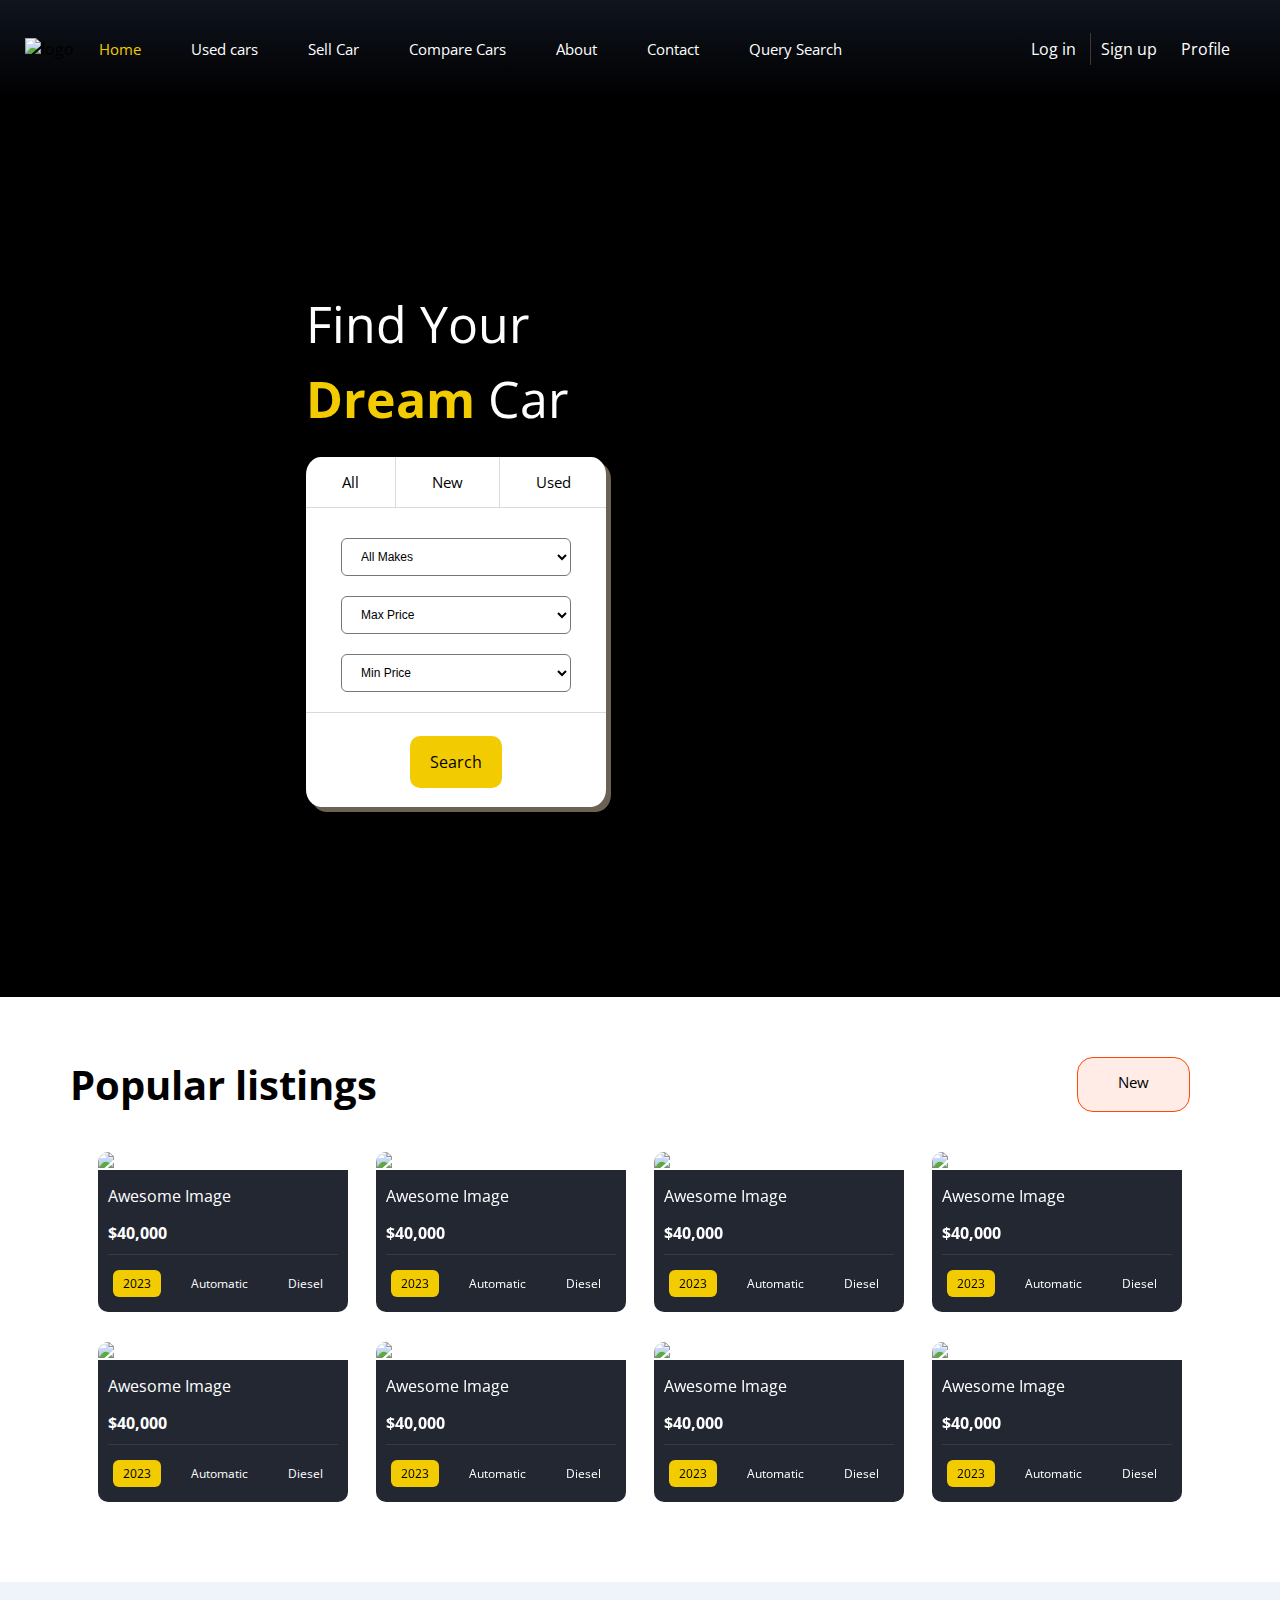
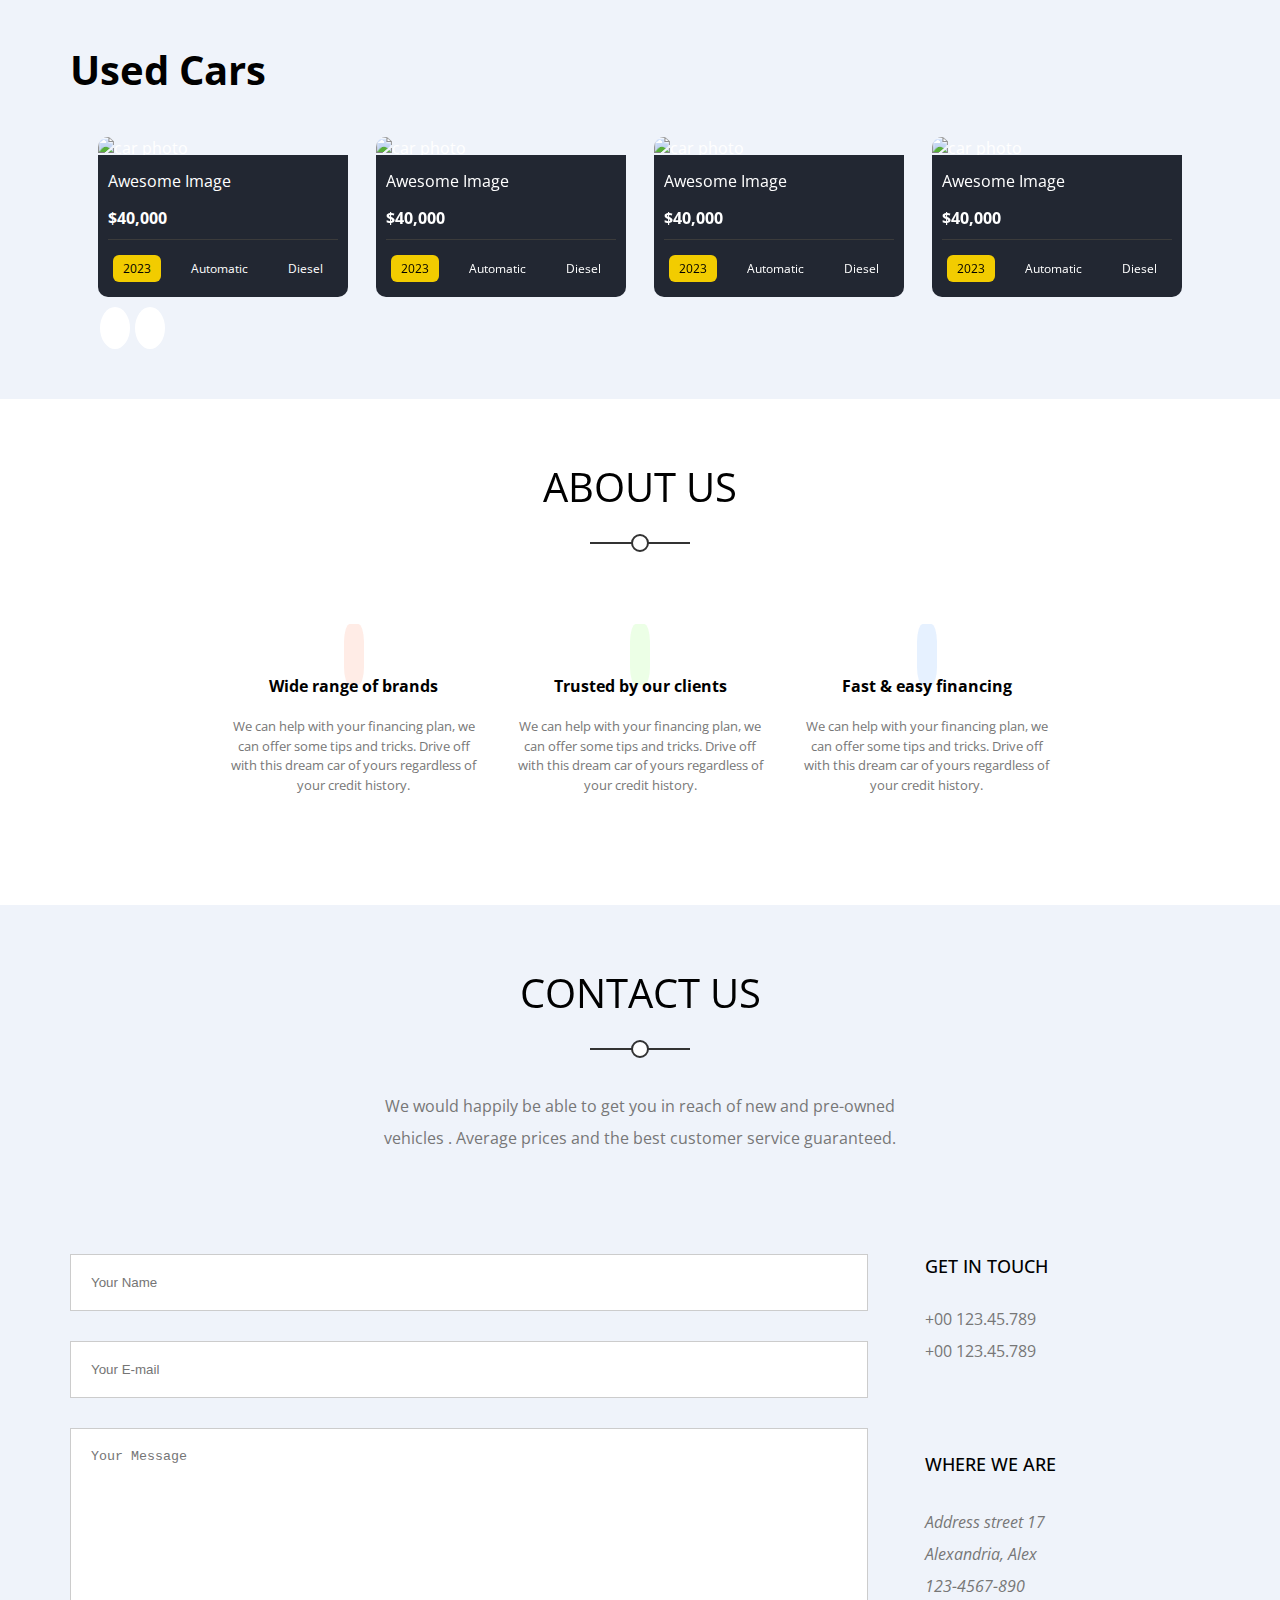
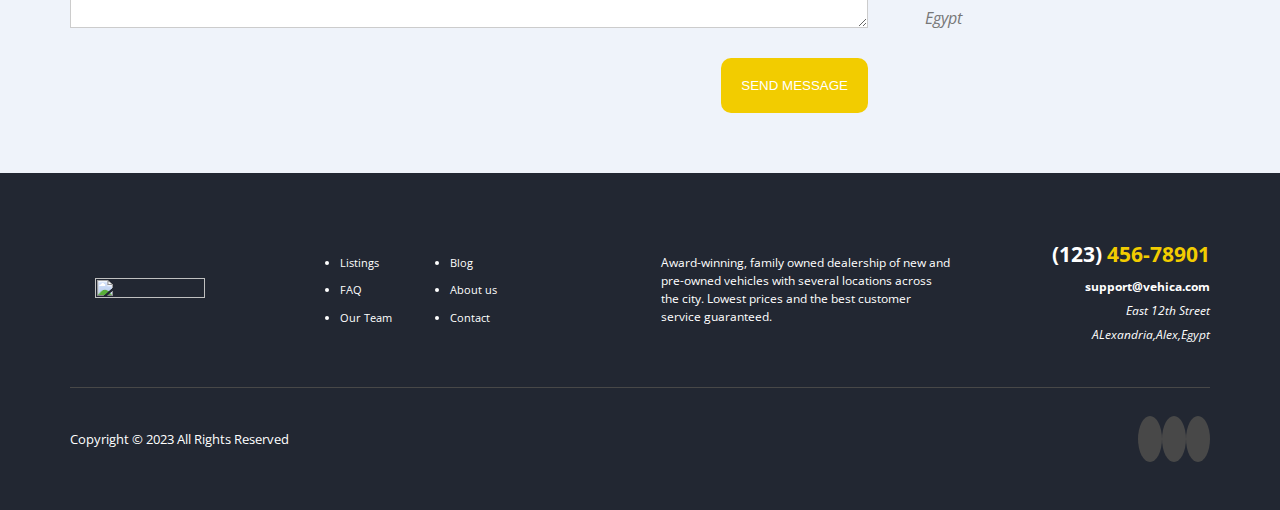
==== index.html @ 2817df25 "Upload The Design" ====
<!DOCTYPE html>
<html lang="en">

<head>
  <meta charset="UTF-8">
  <meta http-equiv="X-UA-Compatible" content="IE=edge">
  <meta name="viewport" content="width=device-width, initial-scale=1.0">
  <title>Car DSS Project</title>
  <!-- Render all elements normally -->
  <link rel="stylesheet" href="css/normalize.css">
  <!-- Fonts awesome library -->
  <link rel="stylesheet" href="css/all.min.css">
  <!-- main template css file -->
  <link rel="stylesheet" href="css/cars.css">
  <!-- Fonts -->
  <link rel="preconnect" href="https://fonts.googleapis.com">
  <link rel="preconnect" href="https://fonts.gstatic.com" crossorigin>
  <link
    href="https://fonts.googleapis.com/css2?family=Cairo:wght@700&family=Jomhuria&family=Open+Sans:wght@400;700&family=Work+Sans:wght@200;300;400;500;600;700;800&display=swap"
    rel="stylesheet">
</head>

<body>
  <!-- Start Header -->
  <header>
    <!-- <div class="container"> -->
    <a href="#" class="logo">
      <img src="images/logo.png" alt="logo">
    </a>
    <nav>
      <div class="bars">
        <i class="fa-solid fa-bars toggle-menu"></i>
        <ul>
          <li><a class="active" href="#home">Home</a></li>
          <li><a href="#used-cars">Used cars</a></li>
          <li><a href="Sell-Car.html">Sell Car</a></li>
          <li><a href="Compare-Cars.html">Compare Cars</a></li>
          <li><a href="#About">About</a></li>
          <li><a href="#contact">Contact</a></li>
          <li><a href="query.html">Query Search</a></li>
        </ul>
      </div>
      <div class="form">
        <i class="fa-regular fa-user"></i>
        <a href="login.html">Log in</a>
        <a class="wall" href="sign-up.html">Sign up</a>
        <a href="profile.html">Profile</a>
      </div>
    </nav>
    <!-- </div> -->
  </header>
  <!-- End Header -->
  <!-- Start Home -->
  <div class="home" id="home">
    <div class="overlay"></div>
    <div class="box">
      <div class="text">
        <h2>Find Your <span>Dream</span> Car</h2>
      </div>
      <div class="search-box">
        <ul>
          <li>All</li>
          <li class="active">New</li>
          <li>Used</li>
        </ul>
        <div class="dropbox">
          <select name="Makes" id="all-makes">
            <option value="All Makes">All Makes</option>
          </select>
          <select name="Max Price" id="price">
            <option value="Price">Max Price</option>
          </select>
          <select name="Year" id="years">
            <option value="year">Min Price</option>
          </select>
        </div>
        <a class="search" href="search.html">Search <i class="fa-solid fa-magnifying-glass"> </i></a>
      </div>
    </div>
  </div>
  <!-- End Home -->
  <!-- Start popular listing -->
  <div class="popular-listing">
    <div class="container">
      <div class="text">
        <h2>Popular listings</h2>
        <p>New</p>
      </div>
      <div class="imgs-container">
        <div class="box">
          <a href="car-view.html">
            <img src="images/img-1.jpg" alt="car photo">
            <div class="caption">
              <h4>Awesome Image</h4>
              <span>40,000</span>
              <ul>
                <li class="active">2023</li>
                <li>Automatic</li>
                <li>Diesel</li>
              </ul>
          </a>
        </div>
      </div>
      <div class="box">
        <a href="car-view.html">
          <img src="images/img-2.jpg" alt="car photo">
          <div class="caption">
            <h4>Awesome Image</h4>
            <span>40,000</span>
            <ul>
              <li class="active">2023</li>
              <li>Automatic</li>
              <li>Diesel</li>
            </ul>
          </div>
        </a>
      </div>
      <div class="box">
        <a href="car-view.html">
          <img src="images/img-3.jpg" alt="car photo">
          <div class="caption">
            <h4>Awesome Image</h4>
            <span>40,000</span>
            <ul>
              <li class="active">2023</li>
              <li>Automatic</li>
              <li>Diesel</li>
            </ul>
          </div>
        </a>
      </div>
      <div class="box">
        <a href="car-view.html">
          <img src="images/img-4.jpg" alt="car photo">
          <div class="caption">
            <h4>Awesome Image</h4>
            <span>40,000</span>
            <ul>
              <li class="active">2023</li>
              <li>Automatic</li>
              <li>Diesel</li>
            </ul>
          </div>
        </a>
      </div>
      <div class="box">
        <a href="car-view.html">
          <img src="images/img-5.jpg" alt="car photo">
          <div class="caption">
            <h4>Awesome Image</h4>
            <span>40,000</span>
            <ul>
              <li class="active">2023</li>
              <li>Automatic</li>
              <li>Diesel</li>
            </ul>
          </div>
        </a>
      </div>
      <div class="box">
        <a href="car-view.html">
          <img src="images/img-6.jpg" alt="car photo">
          <div class="caption">
            <h4>Awesome Image</h4>
            <span>40,000</span>
            <ul>
              <li class="active">2023</li>
              <li>Automatic</li>
              <li>Diesel</li>
            </ul>
          </div>
        </a>
      </div>
      <div class="box">
        <a href="car-view.html">
          <img src="images/img-7.jpg" alt="car photo">
          <div class="caption">
            <h4>Awesome Image</h4>
            <span>40,000</span>
            <ul>
              <li class="active">2023</li>
              <li>Automatic</li>
              <li>Diesel</li>
            </ul>
          </div>
        </a>
      </div>
      <div class="box">
        <a href="car-view.html">
          <img src="images/img-8.jpg" alt="car photo">
          <div class="caption">
            <h4>Awesome Image</h4>
            <span>40,000</span>
            <ul>
              <li class="active">2023</li>
              <li>Automatic</li>
              <li>Diesel</li>
            </ul>
          </div>
        </a>
      </div>
    </div>
  </div>
  </div>
  <!-- End popular listing -->
  <!-- Start used-cars -->
  <div class="used-cars" id="used-cars">
    <div class="container">
      <div class="text">
        <h2>Used Cars</h2>
      </div>
      <div class="imgs-container">
        <div class="box">
          <a href="car-view.html">
            <img src="images/audi-1.jpg" alt="car photo">
            <div class="caption">
              <h4>Awesome Image</h4>
              <span>40,000</span>
              <ul>
                <li class="active">2023</li>
                <li>Automatic</li>
                <li>Diesel</li>
              </ul>
            </div>
          </a>
        </div>
        <div class="box">
          <a href="car-view.html">
            <img src="images/audi-2.jpg" alt="car photo">
            <div class="caption">
              <h4>Awesome Image</h4>
              <span>40,000</span>
              <ul>
                <li class="active">2023</li>
                <li>Automatic</li>
                <li>Diesel</li>
              </ul>
            </div>
          </a>
        </div>
        <div class="box">
          <a href="car-view.html">
            <img src="images/audi-3.jpg" alt="car photo">
            <div class="caption">
              <h4>Awesome Image</h4>
              <span>40,000</span>
              <ul>
                <li class="active">2023</li>
                <li>Automatic</li>
                <li>Diesel</li>
              </ul>
            </div>
          </a>
        </div>
        <div class="box">
          <a href="car-view.html">
            <img src="images/audi-4.jpg" alt="car photo">
            <div class="caption">
              <h4>Awesome Image</h4>
              <span>40,000</span>
              <ul>
                <li class="active">2023</li>
                <li>Automatic</li>
                <li>Diesel</li>
              </ul>
            </div>
          </a>
        </div>
      </div>
      <i class="fas fa-angle-left change-background "></i>
      <i class="fas fa-angle-right change-background "></i>
    </div>
  </div>
  <!-- End used-cars -->
  <!-- Start About -->
  <div class="about" id="About">
    <div class="caontainer">
      <div class="main-heading">
        <h2>About Us</h2>
      </div>
      <div class="content">
        <div class="text">
          <i class="fa-solid fa-award "></i>
          <h4>Wide range of brands</h4>
          <p>We can help with your financing plan, we can offer some tips and tricks. Drive off with this dream car of
            yours regardless of your credit history.</p>
        </div>
        <div class="text">
          <i class="fa-sharp fa-solid fa-people-group"></i>
          <h4>Trusted by our clients</h4>
          <p>We can help with your financing plan, we can offer some tips and tricks. Drive off with this dream car of
            yours regardless of your credit history.</p>
        </div>
        <div class="text">
          <i class="fa-solid fa-money-bill-1-wave"></i>
          <h4>Fast & easy financing</h4>
          <p>We can help with your financing plan, we can offer some tips and tricks. Drive off with this dream car of
            yours regardless of your credit history.</p>
        </div>
      </div>
    </div>
  </div>
  <!-- End About -->
  <!-- Start Contact -->
  <div class="contact" id="contact">
    <div class="container">
      <div class="main-heading">
        <h2>Contact Us</h2>
        <p>We would happily be able to get you in reach of new and pre-owned vehicles . Average prices and the best
          customer
          service guaranteed.
        </p>
      </div>
      <div class="content">
        <form action="">
          <input class="main-input" type="text" name="name" placeholder="Your Name">
          <input class="main-input" type="email" name="mail" placeholder="Your E-mail">
          <textarea class="main-input" name="message" placeholder="Your Message"></textarea>
          <input type="submit" value="Send Message" />
        </form>
        <div class="info">
          <h4>Get In Touch</h4>
          <div class="phone">+00 123.45.789</div>
          <div class="phone">+00 123.45.789</div>
          <h4>Where We Are</h4>
          <address> Address street 17 <br> Alexandria, Alex <br> 123-4567-890 <br> Egypt </address>
        </div>
      </div>
    </div>
  </div>
  <!-- End Contact -->
  <!-- Start Footer -->
  <div class="footer">
    <div class="container">
      <div class="content">
        <img src="images/logo.png" alt="">
        <ul>
          <li>Listings</li>
          <li>Blog</li>
          <li>FAQ</li>
          <li>About us</li>
          <li>Our Team</li>
          <li>Contact</li>
        </ul>
        <p>Award-winning, family owned dealership of new and pre-owned vehicles with several locations across the city.
          Lowest prices and the best customer service guaranteed.</p>
        <div class="info">
          <div class="phone">(123) <span> 456-78901 </span></div>
          <h4>support@vehica.com</h4>
          <address>East 12th Street <br> ALexandria,Alex,Egypt</address>
        </div>
      </div>
      <div class="bottom-footer">
        <p class="copyright"> Copyright &copy; 2023 All Rights Reserved</p>
        <div class="social-icons">
          <i class="fa-brands fa-facebook-f"></i>
          <i class="fa-brands fa-github"></i>
          <i class="fa-brands fa-linkedin-in"></i>
        </div>
      </div>
    </div>
  </div>
  <!-- End Footer -->
  <script src="https://www.gstatic.com/dialogflow-console/fast/messenger/bootstrap.js?v=1"></script>
  <df-messenger intent="WELCOME" chat-title="FAQ" agent-id="48515d9d-484a-4b7b-8c5b-2d3ac9b18ea1"
    language-code="en"></df-messenger>
  <script src="js/main.js"></script>
</body>

</html>
---- css/cars.css ----
/* Start Variables */
:root {
  --main-color: #f2cc00;
  --secondary-color: #ff4605;
  --section-padding: 60px;
}

/* End Variables */
/* Start global rules */
* {
  -webkit-box-sizing: border-box;
  -moz-box-sizing: border-box;
  box-sizing: border-box;
  padding: 0;
  margin: 0;
}

html {
  scroll-behavior: smooth;
}

body {
  font-family: "open sans", sans-serif;

}

ul {
  list-style: none;
}

input {
  outline: none;
  caret-color: var(--secondary-color);
}

a {
  text-decoration: none;
  color: inherit;
}

.container {
  padding-left: 15px;
  padding-right: 15px;
  margin-left: auto;
  margin-right: auto;
}

/* Small */
@media (min-width: 768px) {
  .container {
    width: 750px;
  }
}

/* Medium */
@media (min-width: 992px) {
  .container {
    width: 970px;
  }
}

/* Large */
@media (min-width: 1200px) {
  .container {
    width: 1170px;
  }
}

/* End global rules */
.main-heading {
  text-align: center;

}

.main-heading h2 {
  font-weight: normal;
  font-size: 40px;
  position: relative;
  margin-bottom: 70px;
  text-transform: uppercase;
}

.main-heading h2::before {
  content: "";
  position: absolute;
  left: 50%;
  transform: translateX(-50%);
  height: 2px;
  width: 100px;
  background-color: #333;
  bottom: -30px;

}

.main-heading h2::after {
  content: "";
  position: absolute;
  left: 50%;
  transform: translateX(-50%);
  width: 14px;
  height: 14px;
  border-radius: 50%;
  border: 2px solid #333;
  bottom: -38px;
  background-color: white;
}

.main-heading p {
  width: 550px;
  margin: 0 auto 100px;
  max-width: 100%;
  line-height: 2;
  color: #777;
}

/* End Components */
/* Start header */
header {
  position: relative;
  left: 0;
  width: 100%;
  position: sticky;
  display: flex;
  justify-content: space-between;
  align-items: center;
  min-height: 97px;
  background-image: linear-gradient(to top, #000000, #0f141e);
}

header .logo img {
  height: 80px;
  width: 110px;
  margin-left: 25px;
}

@media (max-width: 991px) {
  header .logo img {
    margin: 0;
    position: absolute;
    left: 50%;
    right: 50%;
    transform: translate(-50%, -50%);
  }
}

header nav {

  flex: 1;
  display: flex;
  align-items: center;
  justify-content: flex-start;
}

header nav .toggle-menu {
  color: var(--secondary-color);
  font-size: 22px;
  margin-left: 20px;
  cursor: pointer;
}

@media (min-width:992px) {
  header nav .toggle-menu {
    display: none;
  }

}

header nav ul {
  display: flex;
  position: relative;
  transition: 0.3s;
}




header nav ul a {
  padding: 25px;
  display: block;
  color: white;
  text-decoration: none;
  font-size: 15px;
  transition: 0.2s;
  position: relative;
  z-index: 2;
}



@media (max-width: 991px) {

  header nav ul {
    display: none;
  }

  header nav .bars .toggle-menu:hover+ul {
    display: flex;
    flex-direction: column;
    position: absolute;
    top: 70%;
    left: 0;
    width: 100%;
    background-color: rgb(0 0 0 / 50%);
  }

  header nav ul ul:hover {
    display: flex;
  }

  header nav ul a:hover {
    padding-left: 25px;
  }

  header nav ul a {
    padding: 15px !important;
  }

  header nav ul::before {
    content: "";
    border: 10px solid;
    border-color: transparent transparent var(--secondary-color) transparent;
    position: absolute;
    left: 20px;
    top: -20px;
  }
}


header nav ul a.active {
  color: var(--main-color);
}

header nav ul a:hover {
  color: var(--main-color);
  /* border-top: 1px solid var(--main-color); */
  padding-top: 20px;
}

nav .form {
  position: absolute;
  right: 0px;
  top: 50%;
  transform: translatey(-50%);
  margin-right: 40px;
}


header .form i {
  color: var(--main-color);
  position: absolute;
  font-size: 20px;
  top: 50%;
  transform: translateY(-50%);
  right: 225px;
}

@media (max-width: 991px) {
  header .form i {
    position: absolute;
    right: 0;
  }
}

nav .form a {
  text-decoration: none;
  padding: 5px 10px;
  color: white;
}

nav .form a:hover {
  color: var(--main-color);
}

@media (max-width: 991px) {
  nav .form a {
    display: none;
  }
}

nav .form .wall {
  border-left: 1px solid #3b3b3b;
}


/* End header */
/* Start Home */
.home {
  min-height: 100vh;
  background-color: black;
  background-image: url("../images/bg-suv.jpg");
  background-size: cover;
  position: relative;
}



.home .overlay {
  position: absolute;
  left: 0;
  top: 0;
  width: 100%;
  height: 100%;
  background-color: rgb(0 0 0 / 10%);
}

.home .box {
  position: absolute;
  left: 20%;
  top: 50%;
  transform: translateY(-50%);
  width: 50%;
  padding: 50px;
  color: white;
  display: flex;
  justify-content: flex-end;
  flex-direction: column;
}

@media (max-width: 767px) {
  .home .box {
    position: absolute;
    left: 0;
  }

  .home .box .text h2 {
    width: 400px;
    font-size: 20px;
    line-height: 1;

  }
}

.home .box .text {
  max-width: 400px;
}

.home .box .text h2 {
  font-size: 50px;
  font-weight: normal;
  line-height: 1.5;
  margin-bottom: 20px;
}

.home .box .text span {
  color: var(--main-color);
  font-weight: bold;
  line-break: auto;
}

.home .box .search-box {
  width: 300px;
  height: 350px;
  background-color: white;
  position: relative;
  border-radius: 5%;
  box-shadow: 5px 5px #6c6253;
}

.home .box .search-box ul {
  color: black;
  display: flex;
  justify-content: space-evenly;
  text-align: center;
  margin-bottom: 30px;
  cursor: pointer;
}

.home .box .search-box ul li {
  padding: 15px 36px;
  font-weight: normal;
  font-size: 15px;
  transition: 0.3s;
  border-bottom: 1px solid #3b3b3b30;
}

.home .box .search-box ul li:hover {
  color: var(--main-color);
}

.home .box .search-box ul li.active {
  border-right: 1px solid #3b3b3b30;
  border-left: 1px solid #3b3b3b30;
}

.home .box .search-box .dropbox {
  border-bottom: 1px solid #3b3b3b30;
}

.home .box .search-box select {
  display: flex;
  flex-wrap: wrap;
  width: 230px;
  padding: 10px 15px;
  margin: 20px 35px;
  font-weight: normal;
  font-size: 12px;
  background-color: unset;
  color: black;
  border-radius: 6px;
  outline-color: var(--main-color);
}


.home .box .search-box .search {
  position: absolute;
  left: 50%;
  top: 87%;
  transform: translate(-50%, -50%);
  padding: 15px 20px;
  background-color: #f2cc00;
  text-decoration: none;
  border: none;
  border-radius: 10px;
  cursor: pointer;
  color: black;
  transition: 0.3s;
}

.home .box .search-box .search:hover {
  opacity: 0.85;
}

/* End Home */
/* Start popular listing  */
.popular-listing {
  padding-top: var(--section-padding);
  padding-bottom: var(--section-padding);
}


.popular-listing .container .text {
  display: flex;
  justify-content: space-between;
  margin-bottom: 30px;
}

.popular-listing .container .text h2 {
  font-size: 40px;
  font-weight: bold;
}

.popular-listing .container .text ul {
  display: flex;
  justify-content: flex-end;
  align-items: center;
}

.popular-listing .container .text p {
  text-decoration: none;
  font-size: 15px;
  color: black;
  padding: 14px 40px;
  margin-right: 20px;
  background-color: #eff0f1;
  border: 1px solid #eff0f1;
  border-radius: 16px;
  border: 1px solid var(--secondary-color);
  background-color: #ffece6;
}

.popular-listing .container .text ul button:hover {
  border: 1px solid var(--secondary-color);
  background-color: #ffece6;
}

.popular-listing .container .text ul button:focus {
  border: 1px solid var(--secondary-color);
  color: var(--secondary-color);
  background-color: #ffece6;
}

.popular-listing .container .imgs-container {
  display: flex;
  flex-wrap: wrap;
  justify-content: space-evenly;
}

.popular-listing .container .imgs-container .box {
  margin-top: 10px;
  margin-bottom: 10px;
  overflow: hidden;
  border-radius: 10px;
}

.popular-listing .container .imgs-container .box a {
  text-decoration: none;
  color: white;
}

.popular-listing .container .imgs-container .box img {
  width: 250px;
  border-radius: 5% 5% 0 0;
  transition: 0.5s;
}

.popular-listing .container .imgs-container .box img:hover {
  transform: scale(1.1);
}

.popular-listing .container .imgs-container .box .caption {
  color: white;
  background-color: #222732;
  margin-top: -4px;
  border-radius: 0 0 10px 10px;
  position: relative;
  z-index: 2;
}

.popular-listing .container .imgs-container .box .caption h4 {
  font-weight: normal;
  padding: 15px 10px;
  width: 250px;
  overflow: hidden;
}

.popular-listing .container .imgs-container .box .caption span {
  font-weight: bold;
  padding: 10px;
}

.popular-listing .container .imgs-container .box .caption span::before {
  content: '$';
  position: relative;
}

.popular-listing .container .imgs-container .box .caption ul {
  display: flex;
  justify-content: space-between;
  padding: 15px 5px;
  border-top: 1px solid #3b3b3b;
  margin: 10px;
  font-size: 12px;
}

.popular-listing .container .imgs-container .box li {
  padding: 5px 10px;
}

.popular-listing .container .imgs-container .box .caption ul li.active {
  background-color: var(--main-color);
  border-radius: 6px;
  color: black;
}

/* End popular listing  */
/* Start used-cars */
.used-cars {
  padding-top: var(--section-padding);
  padding-bottom: var(--section-padding);
  background-color: #eff3fa;
}

.used-cars .container .text {
  display: flex;
  justify-content: space-between;
  margin-bottom: 30px;
}

.used-cars .container .text h2 {
  font-size: 40px;
  font-weight: bold;
}

.used-cars .container .text ul {
  display: flex;
  justify-content: flex-end;
  align-items: center;
}

.used-cars .container .text p {
  text-decoration: none;
  font-size: 20px;
  color: black;
  padding: 14px 40px;
  margin-right: 20px;
  background-color: white;
  border-radius: 16px;
}

.used-cars .container .text ul button:hover {
  border: 1px solid var(--secondary-color);
  background-color: #ffece6;
}

.used-cars .container .text ul button:focus {
  border: 1px solid var(--secondary-color);
  color: var(--secondary-color);
  background-color: #ffece6;
}

.used-cars .container .imgs-container {
  display: flex;
  flex-wrap: wrap;
  justify-content: space-evenly;
}

.used-cars .container .imgs-container .box {
  margin-top: 10px;
  margin-bottom: 10px;
  overflow: hidden;
  border-radius: 10px;
}

.used-cars .container .imgs-container .box a {
  text-decoration: none;
  color: white;
}

.used-cars .container .imgs-container .box img {
  width: 250px;
  border-radius: 5% 5% 0 0;
  transition: 0.5s;
}

.used-cars .container .imgs-container .box img:hover {
  transform: scale(1.1);
}

.used-cars .container .imgs-container .box .caption {
  color: white;
  background-color: #222732;
  margin-top: -4px;
  border-radius: 0 0 10px 10px;
  position: relative;
  z-index: 2;
}

.used-cars .container .imgs-container .box .caption h4 {
  font-weight: normal;
  padding: 15px 10px;
  width: 250px;
  overflow: hidden;
}

.used-cars .container .imgs-container .box .caption span {
  font-weight: bold;
  padding: 10px;
}

.used-cars .container .imgs-container .box .caption span::before {
  content: '$';
  position: relative;
}

.used-cars .container .imgs-container .box .caption ul {
  display: flex;
  justify-content: space-between;
  padding: 15px 5px;
  border-top: 1px solid #3b3b3b;
  margin: 10px;
  font-size: 12px;
}

.used-cars .container .imgs-container .box li {
  padding: 5px 10px;
}

.used-cars .container .imgs-container .box .caption ul li.active {
  background-color: var(--main-color);
  border-radius: 6px;
  color: black;
}

.used-cars .container i {
  margin: 10px;
  position: relative;
  background-color: white;
  cursor: pointer;
}

.used-cars .fa-angle-left {
  left: 20px;
  padding: 10px 15px;
  border-radius: 50%;
}

.used-cars .fa-angle-right {
  left: 5px;
  padding: 10px 15px;
  border-radius: 50%;
}

.about {
  padding-top: var(--section-padding);
  padding-bottom: var(--section-padding);
}

.about .content {
  display: flex;
  justify-content: space-evenly;
  text-align: center;
  padding: 50px 15%;
}

.about .content .text {
  width: 250px;
}

.about .content .text i {
  font-size: 30px;
  margin-bottom: 50px;
  padding: 10px 10px;
  border-radius: 30%;
}

.about .content .text i.fa-award {
  background-color: #ffece6;
  color: var(--secondary-color);
}

.about .content .text i.fa-people-group {
  background-color: #ecffe6;
  color: #49df0b;
}

.about .content .text i.fa-money-bill-1-wave {
  background-color: #e6f1ff;
  color: #0575ff;
}

.about .content .text h4 {
  font-weight: bold;
  margin-bottom: 20px;
}

.about .content .text p {
  font-weight: normal;
  font-size: 13px;
  color: #777;
  line-height: 1.5;
  text-align: center;
}

/* End used-cars */
/* Start Contact */
.contact {
  padding-top: var(--section-padding);
  padding-bottom: var(--section-padding);
  background-color: #eff3fa;
}

.contact .content {
  display: flex;
  justify-content: space-between;
}

@media (max-width: 767px) {
  .contact .content {
    flex-direction: column;
  }
}

.contact .content form {
  flex-basis: 70%;
}

.contact .content form .main-input {
  display: block;
  padding: 20px;
  border: 1px solid #ccc;
  margin-bottom: 30px;
  width: 100%;
}

.contact .content form .main-input:focus {
  outline: none;
}

.contact .content form textarea.main-input {
  height: 200px;
}

.contact .content form input[type=submit] {
  background-color: var(--main-color);
  color: white;
  padding: 20px;
  border: none;
  display: flex;
  margin-left: auto;
  text-transform: uppercase;
  cursor: pointer;
  border-radius: 10px;
}

.contact .content .info {
  flex-basis: 25%;
}

@media (max-width: 767px) {
  .contact .content .info {
    order: -1;
    text-align: center;
  }
}

.contact .content .info h4 {
  text-transform: uppercase;
  font-weight: 500;
  margin-bottom: 30px;
  font-size: 18px;
}

.contact .content .info .phone {
  display: block;
  color: #777;
  margin-bottom: 10px;
}

.contact .content .info h4:nth-of-type(2) {
  margin-top: 90px;
}

@media (max-width: 767px) {
  .contact .content .info h4:nth-of-type(2) {
    margin-top: 30px;
  }
}

.contact .content .info address {
  color: #777;
  line-height: 2;
}

@media (max-width: 767px) {
  .contact .content .info address {
    margin-bottom: 20px;
  }
}

/* End Contact */
/* Start Footer */
.footer {
  padding-top: var(--section-padding);
  padding-bottom: var(--section-padding);
  background-color: #222732;
}

.footer .container .content {
  display: flex;
  justify-content: space-between;
  align-items: center;
  color: white;
}

.footer .container .content img {
  height: 100%;
  width: 110px;
  margin-left: 25px;
}

.footer .container .content ul {
  display: grid;
  grid-template-columns: repeat(2, 110px);
  margin-left: 35px;
  font-size: 11px;
  list-style-type: disc;
  line-height: 2.5;
}


.footer .container .content p {
  font-size: 12px;
  width: 291px;
  line-height: 1.5;
  text-align: left;
}

.footer .container .content .info {
  line-height: 2;
  font-size: 12px;
  font-weight: normal;
  text-align: right;
}

.footer .container .content .phone {
  font-size: 21px;
  font-weight: bold;
}

.footer .container .content .phone span {
  color: var(--main-color);
}

.footer .container .bottom-footer {
  display: flex;
  justify-content: space-between;
  align-items: center;
  margin-top: 40px;
  padding-top: 40px;
  border-top: 1px solid #484848;
  color: white;
}

.footer .container .bottom-footer .copyright {
  font-size: 13px;
}

.footer .container .bottom-footer .social-icons i {
  width: 40px;
  height: 40px;
  padding: 12px;
  background-color: #484848;
  border-radius: 50%;
  text-align: center;
}

/* End Footer */

/* Start login  */
.login-page {
  padding-top: var(--section-padding);
  padding-bottom: var(--section-padding);
  background-color: #eff3fa;
}

.login-page .login {
  text-align: center;
}

.login-page .login h2 {
  font-size: 40px;
  font-weight: 900;
  margin-bottom: 10px;
}

.login-page .login p {
  font-size: 14px;
  font-weight: normal;
  margin-bottom: 70px;
}

.login-page .login form {
  display: flex;
  flex-direction: column;
  width: 35%;
  margin: 20px auto;
}

.login-page .login form .input {
  margin-bottom: 20px;
  height: 45px;
  padding: 10px 20px;
  border-radius: 10px;
  caret-color: var(--secondary-color);
  border: none;
}

.login-page .login .forget-password {
  font-size: 14px;
  margin-bottom: 80px;
}

.login-page .login .forget-password a {
  margin-left: 170px;
  color: black;
}

.login-page .login input[type=submit] {
  padding: 14px 40px;
  background-color: var(--secondary-color);
  color: white;
  border: none;
  border-radius: 7px;
  cursor: pointer;
  transition: 0.3s;
}

.login-page .login input[type=submit]:hover {
  opacity: 0.7;
}

/* End login  */
/* Start SignUp  */
.signup-page {
  padding-top: var(--section-padding);
  padding-bottom: var(--section-padding);
  background-color: #eff3fa;
}

.signup-page .signup {
  text-align: center;
}

.signup-page .signup h2 {
  font-size: 40px;
  font-weight: 900;
  margin-bottom: 10px;
}

.signup-page .signup p {
  font-size: 14px;
  font-weight: normal;
  margin-bottom: 70px;
}

.signup-page .signup form {
  display: flex;
  flex-direction: column;
  width: 35%;
  margin: 20px auto;
}

.signup-page .signup form .input {
  margin-bottom: 20px;
  height: 45px;
  padding: 10px 20px;
  border-radius: 10px;
  caret-color: var(--secondary-color);
  border: none;
}


.signup-page .signup input[type=submit] {
  padding: 14px 40px;
  margin-left: 45px;
  background-color: var(--secondary-color);
  color: white;
  border: none;
  border-radius: 7px;
  cursor: pointer;
  transition: 0.3s;
}

.signup-page .signup input[type=submit]:hover {
  opacity: 0.7;
}

/* End SignUp  */
/* Start Compare */
.compare {
  padding-top: 20px;
  padding-bottom: var(--section-padding);
  background-color: #f2f2f2;
  margin-bottom: 20px;
}

.compare .container {
  position: relative;
}

.compare .text h2 {
  font-size: 50px;
}

.compare .text p {
  font-size: 15px;
  padding-left: 8px;
}


.compare .my-form {
  display: flex;
  justify-content: space-between;
  margin-bottom: 30px;
  margin-top: 30px;
}

.compare .first-car {
  width: 50%;
  background-image: linear-gradient(to bottom, #f2cc00 34%, white 34%, white);
  padding: 2rem;
  border-radius: 8px;
}

.compare .first-car img {
  max-width: 100%;
  transform: scaleX(-1);

}

.compare .first-car h2 {
  font-size: 36px
}

.compare .first-car form {
  display: flex;
  flex-direction: column;
  max-width: 100%;
}

.compare .first-car form select {
  margin-top: 20px;
  height: 56px;
  padding: 16px;
  border-radius: 5px;
  outline-color: var(--main-color);
}

.compare .second-car {
  width: 50%;
  margin-left: 3.5rem;
  background-image: linear-gradient(to bottom, #f2cc00 34%, white 34%, white);
  padding: 2rem;
  border-radius: 8px;
}

.compare .second-car img {
  max-width: 100%;

}

.compare .second-car h2 {
  font-size: 36px
}

.compare .second-car form {
  display: flex;
  flex-direction: column;
  max-width: 100%;
}

.compare .second-car form select {
  margin-top: 20px;
  height: 56px;
  padding: 16px;
  border-radius: 5px;
  outline-color: var(--main-color);
}

.compare a button {
  position: absolute;
  left: 50%;
  transform: translateX(-50%);
  font-size: 25px;
  font-weight: bold;
  padding: 10px 45px;
  background-color: #b29fc4;
  color: white;
  border: none;
  border-radius: 5px;
  cursor: pointer;
  transition: 0.3s;
}

.compare a button:hover {
  background-color: #7a26cb;
}

/* End Compare */
/* Start Compare result */
.Compare-result {
  padding-top: 20px;
  padding-bottom: var(--section-padding);
  background-color: white;
}

.Compare-result .text {
  margin-bottom: 30px;
}

.Compare-result .text h2 {
  font-size: 50px;
}

.Compare-result .text p {
  font-size: 15px;
  padding-left: 8px;
}

.Compare-result .result-box {
  display: flex;
  justify-content: space-between;
}

.Compare-result .result-box .first-result {
  width: 50%;
}

.Compare-result .result-box .first-result .img-box {
  overflow: hidden;
  position: relative;
  border-radius: 5px;
}

.Compare-result .result-box .first-result .img-box:hover h4 {
  bottom: 0;
}


.Compare-result .result-box .first-result img {
  max-width: 100%;
  width: 100%;
  border-radius: 5px;
  height: 25em;
  transition: 0.3s;
}

.Compare-result .result-box .first-result .img-box:hover img {
  transform: scale(1.1);
}


.Compare-result .result-box .first-result h4 {
  width: 100%;
  position: absolute;
  left: 0;
  bottom: -100px;
  font-size: 28px;
  font-weight: normal;
  height: 80px;
  transition: 0.3s;
  color: white;
  padding: 5px 0px 10px 20px;
  backdrop-filter: blur(8px);
  border-radius: 0 0 5px 5px;
}

.Compare-result .result-box .first-result .specs {
  background-color: white;
  padding: 20px 0;
}

.Compare-result .result-box .first-result .specs label {
  font-size: 15px;
  font-weight: bold;
  padding: 0 27px;
  text-transform: uppercase;
}

.Compare-result .result-box .first-result .specs div {
  background-color: #f2f2f2;
  font-size: 17px;
  padding: 20px;
  width: 50%;
  margin: 10px 25px;
  color: var(--secondary-color);
  border-radius: 15px;
}

.Compare-result .result-box .second-result {
  width: 50%;
  margin-left: 4.5rem;
}

.Compare-result .result-box .second-result .img-box {
  overflow: hidden;
  position: relative;
  border-radius: 5px;
}

.Compare-result .result-box .second-result .img-box:hover h4 {
  bottom: 0;
}

.Compare-result .result-box .second-result img {
  max-width: 100%;
  width: 100%;
  border-radius: 5px;
  height: 25em;
  transition: 0.3s;
}

.Compare-result .result-box .second-result .img-box:hover img {
  transform: scale(1.1);
}


.Compare-result .result-box .second-result h4 {
  width: 100%;
  position: absolute;
  left: 0;
  bottom: -100px;
  font-size: 28px;
  font-weight: normal;
  height: 80px;
  transition: 0.3s;
  color: white;
  padding: 5px 0px 10px 20px;
  backdrop-filter: blur(8px);
  border-radius: 0 0 5px 5px;
}

.Compare-result .result-box .second-result .specs {
  background-color: white;
  padding: 20px 0;
}

.Compare-result .result-box .second-result .specs label {
  font-size: 15px;
  font-weight: bold;
  padding: 0 27px;
  text-transform: uppercase;
}

.Compare-result .result-box .second-result .specs div {
  background-color: #f2f2f2;
  font-size: 17px;
  padding: 20px;
  width: 50%;
  margin: 10px 25px;
  color: var(--secondary-color);
  border-radius: 15px;
}

/* End Compare result */
/* Start Sell-car */
.sell-car {
  padding-top: 20px;
  padding-bottom: var(--section-padding);
  background-color: white;
}

.sell-car .container {
  position: relative;
}

.sell-car form {
  width: 65%;
}

.sell-car form .vehicle {
  width: 120%;
}

.sell-car form h4 {
  font-size: 20px;
  margin: 20px 0
}

.sell-car form .vehicle select {
  width: 25%;
  padding: 7px;
  margin: 10px 8px;
  outline-color: var(--secondary-color);
  border: none;
  border-radius: 10px;
  background-color: #f2f2f2;
}


.sell-car form .personal .info {
  display: flex;
  flex-wrap: wrap;
  justify-content: space-between;
  max-width: 100%;
}

.sell-car form .personal .info-box {
  margin: 15px 10px;

}

.sell-car form .personal .info-box p {
  margin-bottom: 10px;
}

.sell-car form .personal .info-box input[type=text] {
  padding: 10px 15px;
  width: 106%;
  outline: none;
  border: none;
  border-radius: 10px;
  background-color: #f2f2f2;
}

.sell-car form .personal .info-box input[type=email] {
  padding: 10px 15px;
  width: 106%;
  outline: none;
  border: none;
  border-radius: 10px;
  background-color: #f2f2f2;
}

.sell-car form .price {
  margin-bottom: 40px;
}

.sell-car form .price .info-box {
  margin: 15px 10px;
}

.sell-car form .price .info-box p {
  margin-bottom: 10px;
}

.sell-car form .price .info-box input[type=text] {
  padding: 10px 15px;
  outline: none;
  border: none;
  border-radius: 10px;
  background-color: #f2f2f2;
}

/* .sell-car form .description .main-input {
  height: 150px;
  width: 60%;
  outline: none;
  padding: 10px;
  margin: 15px 10px;
  caret-color: var(--secondary-color);
} */


.sell-car .container input[type=image] {
  width: 500px;
  position: absolute;
  left: 50%;
  top: 0;
  transform: translatex(50%);
  border-radius: 15px;
}

.sell-car .container input[type=submit] {
  background-color: var(--secondary-color);
  color: white;
  padding: 20px 40px;
  margin: 40px 0;
  border: none;
  border-radius: 5px;
  cursor: pointer;
  transition: 0.3s;
}

.sell-car .container input[type=submit]:hover {
  opacity: 0.7;
}

/* End Sell-car */
/* Start Search */
.search {
  padding-top: 20px;
  padding-bottom: var(--section-padding);
  background-color: #eff3fa;
  /* background-image: linear-gradient(to bottom, #eff3fa 13%, white 13%); */
}

.search .container {
  position: relative;
}

.search h4 {
  font-weight: normal;
}

.search .filter {
  display: flex;
  flex-wrap: wrap;
  justify-content: space-between;
  border-bottom: 1px solid #ddd;
  padding-bottom: 40px;
}

.search .filter select {
  width: 18%;
  margin: 10px 0;
  padding: 10px;
  font-size: 12px;
  border-radius: 10px;
  font-weight: normal;
  color: #6c6253;
  border: none;
  outline-color: var(--secondary-color);
}

.search .bottom-filter {
  display: flex;
  justify-content: space-between;
  align-items: center;
  margin: 25px 0 0 0;
  padding-bottom: 23px;
  border-bottom: 1px solid #ddd;
}

.search .bottom-filter ul {
  display: flex;
}

.search .bottom-filter ul li {
  margin-right: 25px;
  font-size: 16px;
  cursor: pointer;
}

.search .bottom-filter ul li:hover {
  color: var(--secondary-color);
}

.search .bottom-filter ul span {
  color: #aeb8c1;
}

.search .bottom-filter .word-filter {
  position: relative;
}

.search .bottom-filter .word-filter input {
  padding: 8px 15px;
  border: none;
  border-radius: 8px;
  font-size: 13px;
}

.search .bottom-filter .word-filter i {
  position: absolute;
  right: 7px;
  top: 7px;
}


.search-result {
  display: flex;
  flex-direction: column;
  margin-top: 40px;
  padding: 10px 15px;
}

.search-result h3 {
  font-size: 25px;
  margin-bottom: 40px;
}

.search-result .search-box .content {
  display: flex;
  border: 1px solid #3b3b3b1f;
  width: 70%;
  padding: 10px 0 10px 15px;
  margin-bottom: 10px;
  border-radius: 10px;
  background-color: white;
}

.search-result .search-box .content:hover {
  border-color: var(--secondary-color);
}

.search-result .search-box img {
  width: 170px;
  height: 110px;
  border-radius: 10px;
  margin-bottom: 20px;
}

.search-result .search-box .info {
  margin-left: 35px;
}

.search-result .search-box .info h4 {
  font-weight: bold;
  padding: 10px 0;
}

.search-result .search-box .info p {
  font-size: 10px;
  color: #aeb8c1;
}

.search-result .search-box .info ul {
  display: flex;
  margin-top: 20px;
}

.search-result .search-box .info ul li {
  margin-right: 5px;
  font-size: 11px;
  color: #aeb8c1;
  padding: 5px 5px;
}

.search-result .search-box .info ul li.active {
  background-color: var(--secondary-color);
  color: white;
  border-radius: 5px;
}

.search-result .search-box .price {
  margin-left: 95px;
  margin-top: 63px;
  font-size: 25px;
  padding: 0 10px;
  font-weight: bold;
  color: var(--secondary-color);
  align-self: flex-start;
}

.search .slider {
  display: flex;
  justify-content: center;
  align-items: center;
  margin-top: 40px;
}

.search .slider .prev,
.search .slider .next {
  cursor: pointer;
}



.search .slider ul {
  display: flex;
  align-items: center;
  margin: 0 20px;
}

.search .slider ul li {
  margin-left: 5px;
  cursor: pointer;
  padding: 7px 14px;
  border-radius: 50%;
  text-align: center;
  font-family: sans-serif;
  transition: 0.3s;
}

.search .slider ul li:hover {
  color: var(--secondary-color);
}

.search .slider ul li.active {
  margin-left: 0;
  background-color: #ffece6;
  color: var(--secondary-color);
}


/* End Search */

/* Start Car view  */
.car-view {
  padding-top: 50px;
  padding-bottom: 100px;
  background-color: #f2f2f2;
}

.car-view .container {
  position: relative;
}

.car-view .car-card img {
  width: 50%;
  border-radius: 10px;
}

.car-view .car-card .car-info {
  margin-left: 50px;
  position: absolute;
  left: 50%;
  top: 0;
}

.car-view .car-card .car-info h2 {
  font-weight: normal;
  font-size: 30px;
  margin-bottom: 20px;
}

.car-view .car-card .car-info .active {
  display: flex;
  margin-bottom: 15px;
}

.car-view .car-card .car-info .active li {
  margin-right: 15px;
  font-size: 12px;
  color: #aeb8c1;
}

.car-view .car-card .car-info span {
  font-size: 25px;
  font-weight: bold;
  color: var(--secondary-color);
}

.car-view .car-card .car-info .car-details {
  display: flex;
  margin-top: 50px;
  padding: 10px;
  background-color: #eff3fa;
  width: fit-content;
  line-height: 2;
  font-size: 13px;
}

.car-view .car-card .car-info .car-details .title {
  margin-right: 60px;
  font-weight: bold;
  color: #322a2ad1;
}

/* End Car view  */
/* Start Profile */
.profile {
  padding-top: var(--section-padding);
  padding-bottom: var(--section-padding);
  background-image: linear-gradient(to bottom, #eff3fa 17%, white 17%);
}

.profile .title {
  display: flex;
  justify-content: space-between;
  margin-bottom: 30px;
}

.profile .title h4 {
  font-size: 30px;
}

.profile .title button {
  text-decoration: none;
  border: 1px solid #ddd;
  background-color: white;
  padding: 10px;
  font-size: 13px;
  margin-right: 200px;
  border-radius: 5px;
  cursor: pointer;
}

.profile .title button:hover {
  border-color: var(--secondary-color);
  background-color: #ffece6;
}

.profile h3 {
  margin: 100px 0 30px 20px;
  border-bottom: 1px solid var(--secondary-color);
  width: fit-content;
  padding-bottom: 20px;
  font-weight: normal;
}



.profile .details {
  display: flex;
  flex-direction: column;
  padding: 40px 0 40px 80px;
  background-color: #eff3fa;
  width: 90%;
}

.profile .details p {
  margin-bottom: 30px;
  font-weight: bold;
}

.profile .details label {
  margin-bottom: 15px;
  font-size: 15px;
}

.profile .details input {
  padding: 10px 20px;
  border: none;
  margin-bottom: 20px;
  width: 350px;
  border-radius: 5px;
  box-shadow: 1px 1px 0px 0px rgba(196, 196, 196, 0.24);
}


.profile .details button {
  width: 20%;
  padding: 15px 20px;
  margin-top: 50px;
  background-color: var(--secondary-color);
  color: white;
  border: none;
  border-radius: 5px;
  cursor: pointer;
}

.profile .delete {
  margin-top: 20px;
  border: none;
  color: var(--secondary-color);
  cursor: pointer;
  background-color: unset;
}

/* End Profile */

/* Start Query  */
.query {
  padding-top: var(--section-padding);
  padding-bottom: var(--section-padding);
}

/* End Query  */
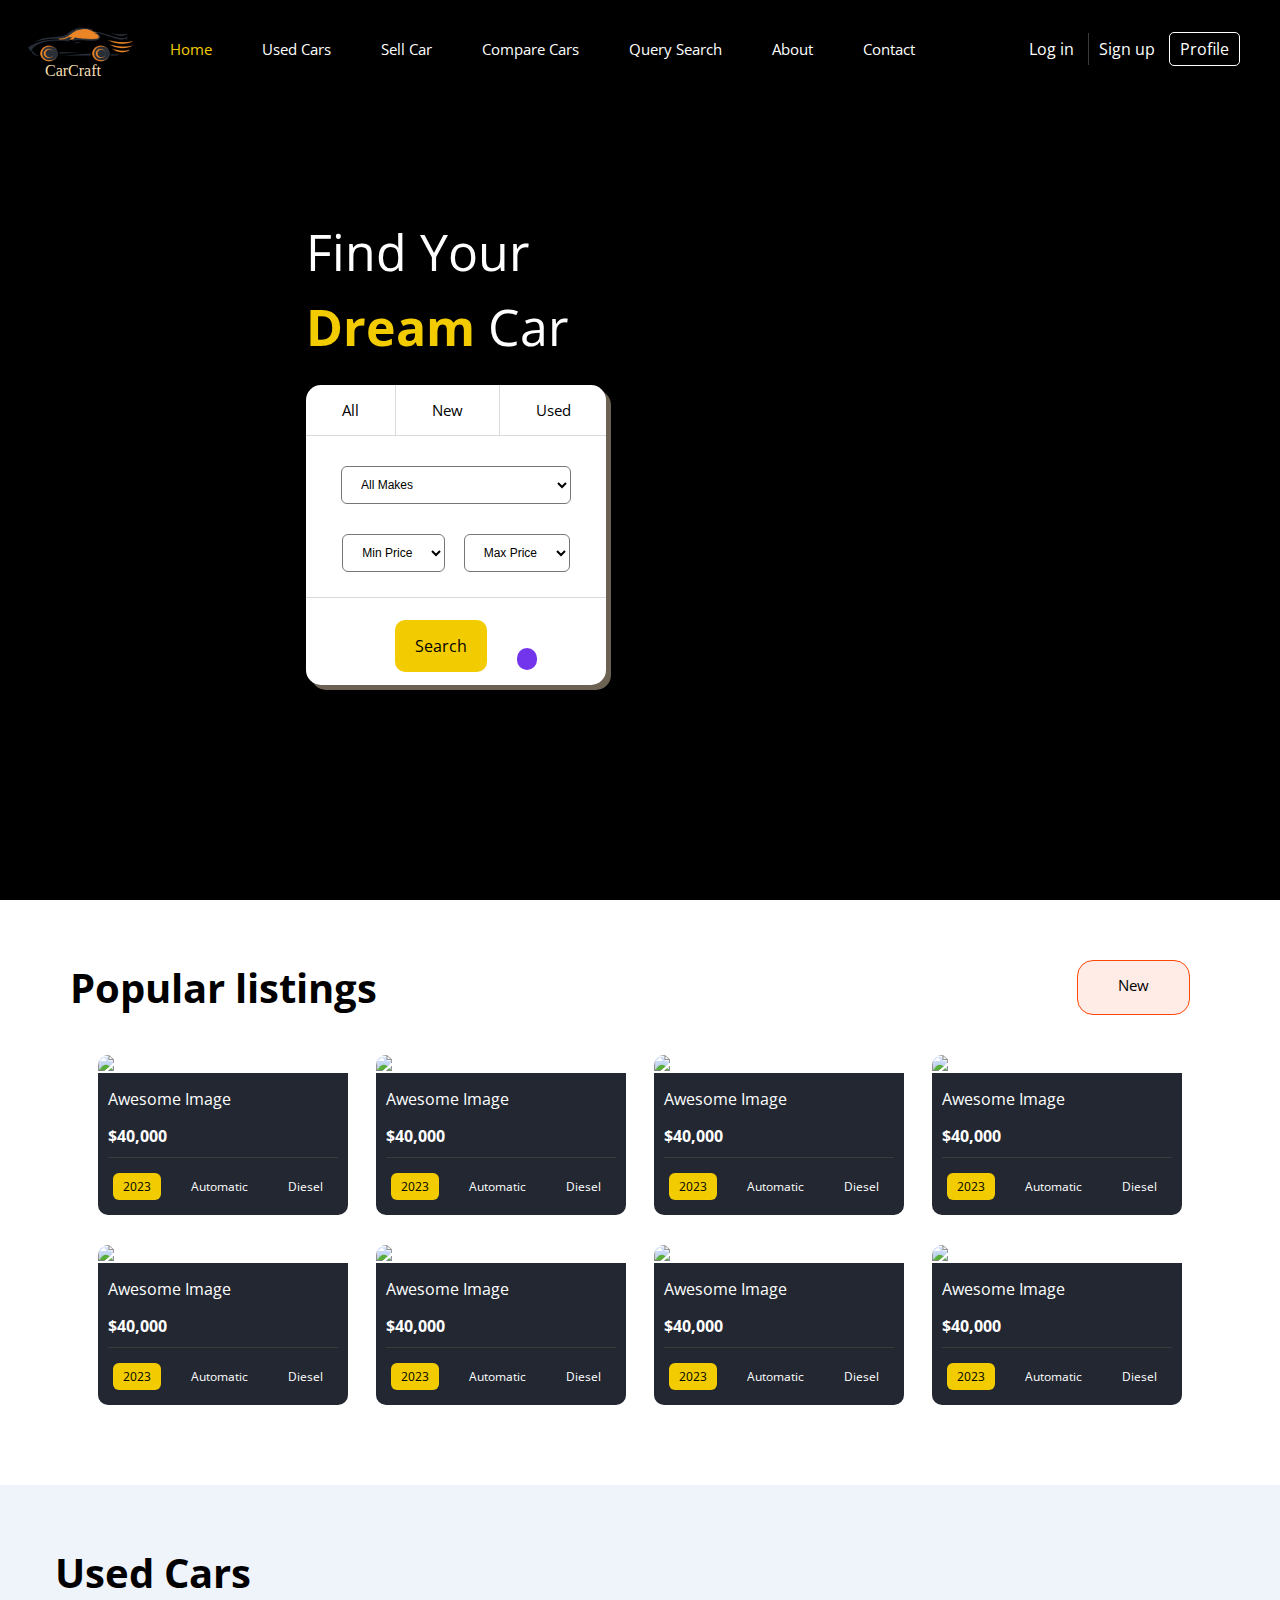
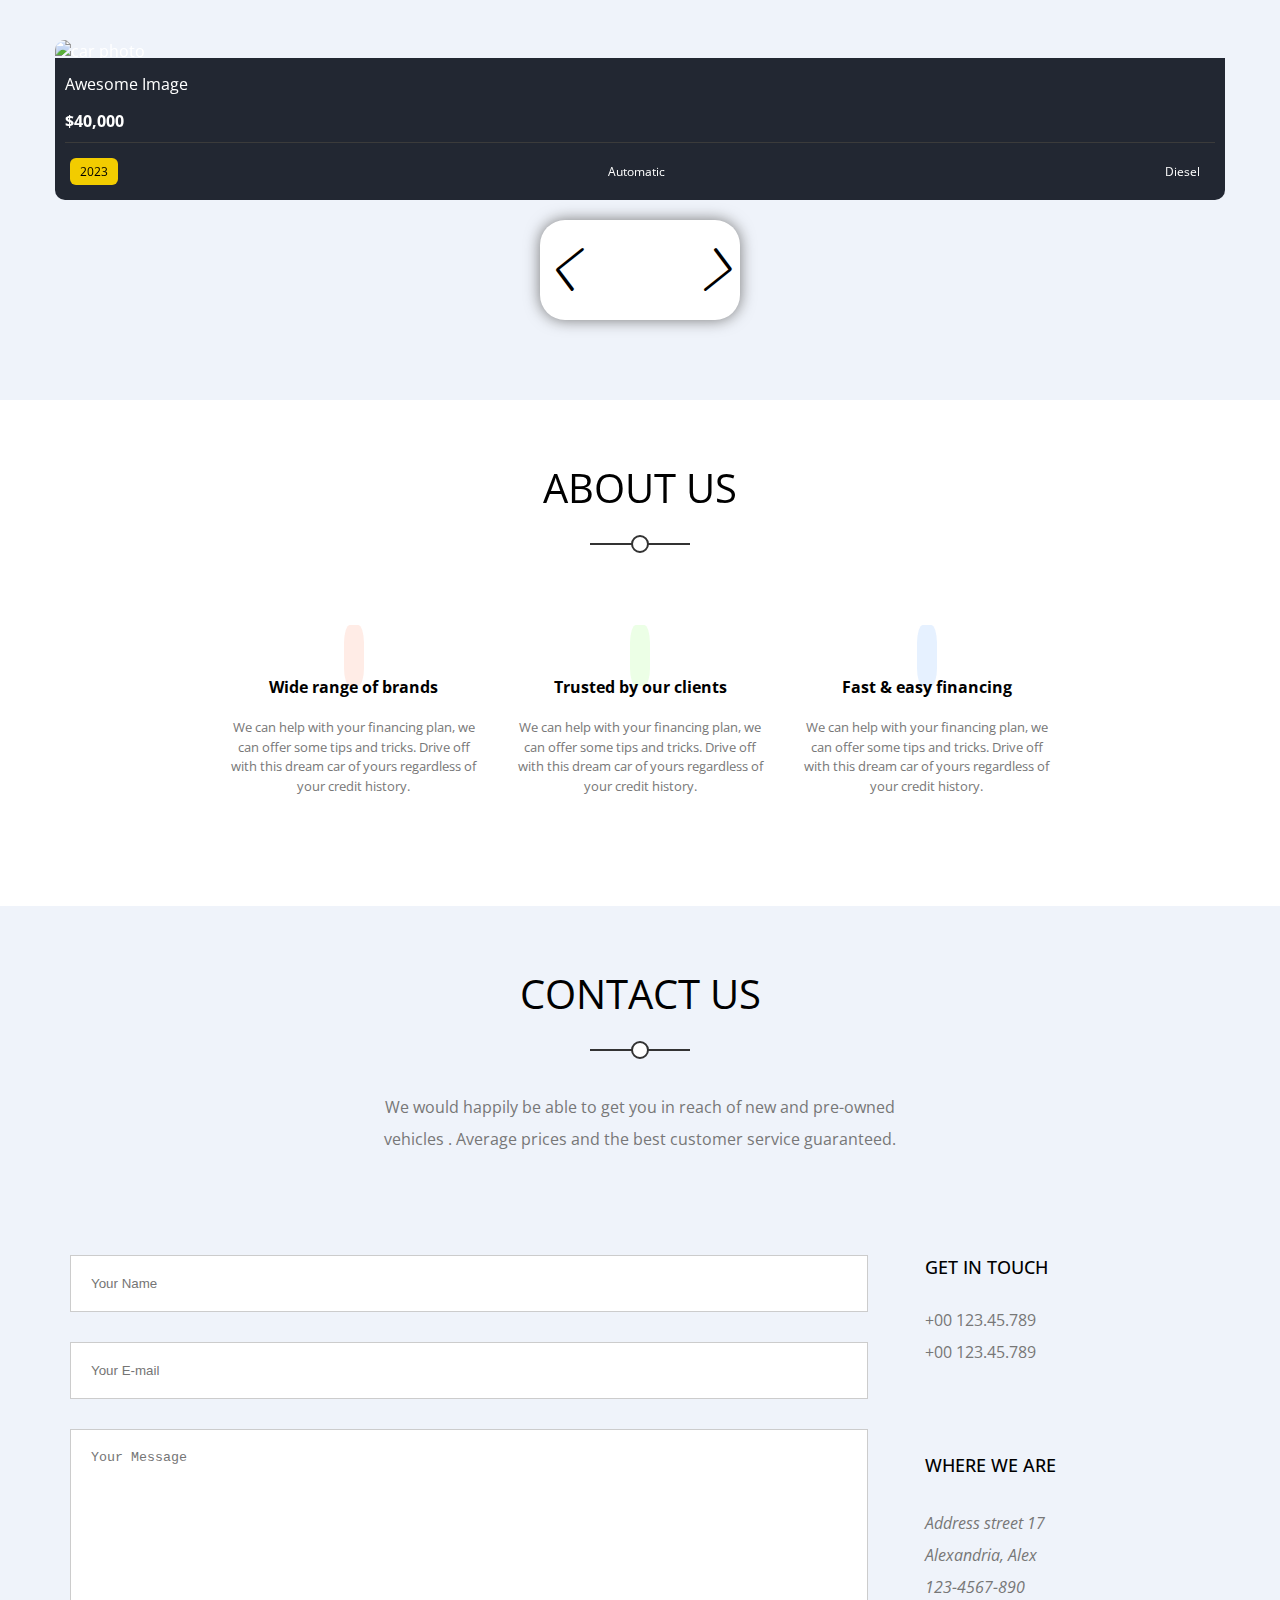
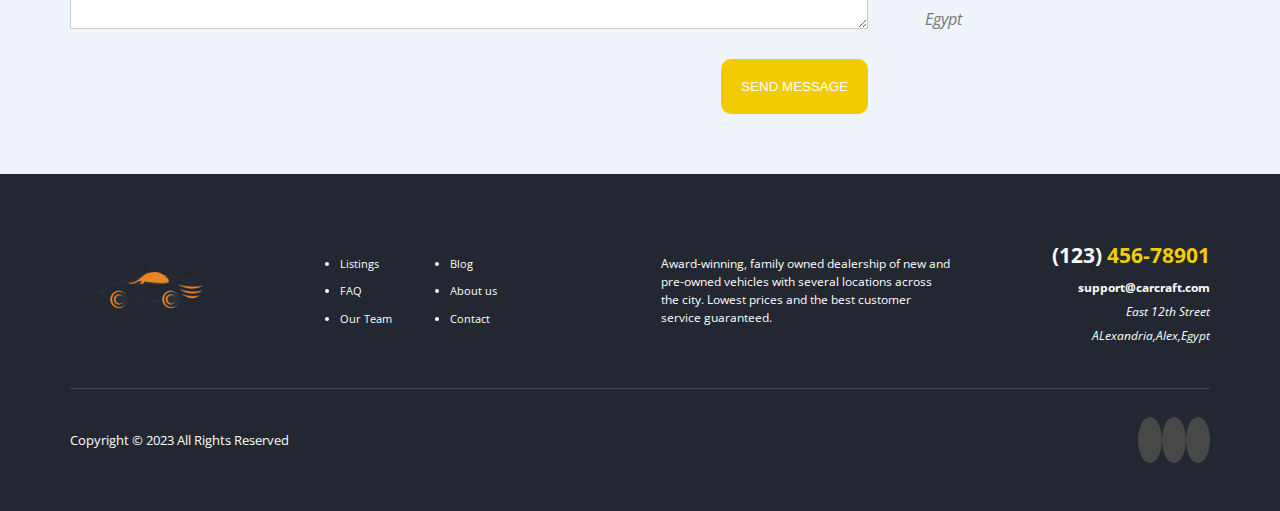
==== commit dd7b1362: "Upload The Design" ====
--- a/index.html
+++ b/index.html
@@ -15,40 +15,45 @@
   <!-- Fonts -->
   <link rel="preconnect" href="https://fonts.googleapis.com">
   <link rel="preconnect" href="https://fonts.gstatic.com" crossorigin>
+  <link rel="stylesheet" href="https://cdn.jsdelivr.net/npm/swiper@9/swiper-bundle.min.css" />
   <link
     href="https://fonts.googleapis.com/css2?family=Cairo:wght@700&family=Jomhuria&family=Open+Sans:wght@400;700&family=Work+Sans:wght@200;300;400;500;600;700;800&display=swap"
     rel="stylesheet">
 </head>
 
 <body>
+  <a href="#home">
+    <span class="up"><i class="fa-solid fa-angle-up"></i></span>
+  </a>
   <!-- Start Header -->
-  <header>
-    <!-- <div class="container"> -->
-    <a href="#" class="logo">
-      <img src="images/logo.png" alt="logo">
-    </a>
-    <nav>
-      <div class="bars">
-        <i class="fa-solid fa-bars toggle-menu"></i>
-        <ul>
-          <li><a class="active" href="#home">Home</a></li>
-          <li><a href="#used-cars">Used cars</a></li>
-          <li><a href="Sell-Car.html">Sell Car</a></li>
-          <li><a href="Compare-Cars.html">Compare Cars</a></li>
-          <li><a href="#About">About</a></li>
-          <li><a href="#contact">Contact</a></li>
-          <li><a href="query.html">Query Search</a></li>
-        </ul>
-      </div>
-      <div class="form">
-        <i class="fa-regular fa-user"></i>
-        <a href="login.html">Log in</a>
-        <a class="wall" href="sign-up.html">Sign up</a>
-        <a href="profile.html">Profile</a>
-      </div>
-    </nav>
-    <!-- </div> -->
-  </header>
+  <div class="bar">
+    <header>
+      <a href="index.html" class="logo" id="logo">
+        <img src="images/favpng_sports-car-logo.png" alt="logo">
+        <p>CarCraft</p>
+      </a>
+      <nav>
+        <div class="bars" id="bars">
+          <i class="fa-solid fa-bars toggle-menu"></i>
+          <ul>
+            <li><a class="active" href="#home">Home</a></li>
+            <li><a href="#used-cars">Used Cars</a></li>
+            <li><a href="Sell-Car.html">Sell Car</a></li>
+            <li><a href="Compare-Cars.html">Compare Cars</a></li>
+            <li><a href="query.html">Query Search</a></li>
+            <li><a href="#About">About</a></li>
+            <li><a href="#contact">Contact</a></li>
+          </ul>
+        </div>
+        <div class="form">
+          <i class="fa-regular fa-user"></i>
+          <a href="login.html">Log in</a>
+          <a class="wall" href="sign-up.html">Sign up</a>
+          <a class="prof" href="profile.html">Profile</a>
+        </div>
+      </nav>
+    </header>
+  </div>
   <!-- End Header -->
   <!-- Start Home -->
   <div class="home" id="home">
@@ -67,14 +72,19 @@
           <select name="Makes" id="all-makes">
             <option value="All Makes">All Makes</option>
           </select>
-          <select name="Max Price" id="price">
-            <option value="Price">Max Price</option>
-          </select>
-          <select name="Year" id="years">
-            <option value="year">Min Price</option>
-          </select>
-        </div>
-        <a class="search" href="search.html">Search <i class="fa-solid fa-magnifying-glass"> </i></a>
+          <div class="price">
+            <select name="Max Price" id="price">
+              <option value="Price">Min Price</option>
+            </select>
+            <select name="Year" id="years">
+              <option value="year">Max Price</option>
+            </select>
+          </div>
+        </div>
+        <a class="search" href="search.html">Search <i class=" fa-solid fa-magnifying-glass"> </i></a>
+        <a href="query.html">
+          <i class="query fa-solid fa-question "></i>
+        </a>
       </div>
     </div>
   </div>
@@ -204,13 +214,13 @@
   </div>
   <!-- End popular listing -->
   <!-- Start used-cars -->
-  <div class="used-cars" id="used-cars">
-    <div class="container">
+  <div class="used-cars " id="used-cars">
+    <div class="container  swiper mySwiper">
       <div class="text">
         <h2>Used Cars</h2>
       </div>
-      <div class="imgs-container">
-        <div class="box">
+      <div class="imgs-container  swiper-wrapper">
+        <div class="box swiper-slide">
           <a href="car-view.html">
             <img src="images/audi-1.jpg" alt="car photo">
             <div class="caption">
@@ -224,7 +234,7 @@
             </div>
           </a>
         </div>
-        <div class="box">
+        <div class="box swiper-slide">
           <a href="car-view.html">
             <img src="images/audi-2.jpg" alt="car photo">
             <div class="caption">
@@ -238,7 +248,7 @@
             </div>
           </a>
         </div>
-        <div class="box">
+        <div class="box swiper-slide">
           <a href="car-view.html">
             <img src="images/audi-3.jpg" alt="car photo">
             <div class="caption">
@@ -252,7 +262,21 @@
             </div>
           </a>
         </div>
-        <div class="box">
+        <div class="box swiper-slide">
+          <a href="car-view.html">
+            <img src="images/audi-2.jpg" alt="car photo">
+            <div class="caption">
+              <h4>Awesome Image</h4>
+              <span>40,000</span>
+              <ul>
+                <li class="active">2023</li>
+                <li>Automatic</li>
+                <li>Diesel</li>
+              </ul>
+            </div>
+          </a>
+        </div>
+        <div class="box swiper-slide">
           <a href="car-view.html">
             <img src="images/audi-4.jpg" alt="car photo">
             <div class="caption">
@@ -266,9 +290,54 @@
             </div>
           </a>
         </div>
-      </div>
-      <i class="fas fa-angle-left change-background "></i>
-      <i class="fas fa-angle-right change-background "></i>
+        <div class="box swiper-slide">
+          <a href="car-view.html">
+            <img src="images/audi-3.jpg" alt="car photo">
+            <div class="caption">
+              <h4>Awesome Image</h4>
+              <span>40,000</span>
+              <ul>
+                <li class="active">2023</li>
+                <li>Automatic</li>
+                <li>Diesel</li>
+              </ul>
+            </div>
+          </a>
+        </div>
+        <div class="box swiper-slide">
+          <a href="car-view.html">
+            <img src="images/audi-4.jpg" alt="car photo">
+            <div class="caption">
+              <h4>Awesome Image</h4>
+              <span>40,000</span>
+              <ul>
+                <li class="active">2023</li>
+                <li>Automatic</li>
+                <li>Diesel</li>
+              </ul>
+            </div>
+          </a>
+        </div>
+        <div class="box swiper-slide">
+          <a href="car-view.html">
+            <img src="images/audi-2.jpg" alt="car photo">
+            <div class="caption">
+              <h4>Awesome Image</h4>
+              <span>40,000</span>
+              <ul>
+                <li class="active">2023</li>
+                <li>Automatic</li>
+                <li>Diesel</li>
+              </ul>
+            </div>
+          </a>
+        </div>
+      </div>
+      <div class="change-background">
+
+        <i class=" left swiper-button-prev "></i>
+        <i class=" right swiper-button-next "></i>
+      </div>
     </div>
   </div>
   <!-- End used-cars -->
@@ -333,7 +402,7 @@
   <div class="footer">
     <div class="container">
       <div class="content">
-        <img src="images/logo.png" alt="">
+        <img src="images/favpng_sports-car-logo.png" alt="">
         <ul>
           <li>Listings</li>
           <li>Blog</li>
@@ -346,7 +415,7 @@
           Lowest prices and the best customer service guaranteed.</p>
         <div class="info">
           <div class="phone">(123) <span> 456-78901 </span></div>
-          <h4>support@vehica.com</h4>
+          <h4>support@carcraft.com</h4>
           <address>East 12th Street <br> ALexandria,Alex,Egypt</address>
         </div>
       </div>
@@ -365,6 +434,37 @@
   <df-messenger intent="WELCOME" chat-title="FAQ" agent-id="48515d9d-484a-4b7b-8c5b-2d3ac9b18ea1"
     language-code="en"></df-messenger>
   <script src="js/main.js"></script>
+  <script src="https://cdn.jsdelivr.net/npm/swiper@9/swiper-bundle.min.js"></script>
+  <script type="module">
+    import Swiper from 'https://cdn.jsdelivr.net/npm/swiper@9/swiper-bundle.esm.browser.min.js'
+    const swiper = new Swiper('.mySwiper', {
+      slidesPerView: 1,
+      spaceBetween: 10,
+      autoplay: {
+        delay: 5000,
+        disableOnInteraction: false,
+        waitForTransition: true,
+      },
+      navigation: {
+        nextEl: '.swiper-button-next',
+        prevEl: '.swiper-button-prev',
+      },
+      breakpoints: {
+        440: {
+          slidesPerView: 2,
+          spaceBetween: 20,
+        },
+        768: {
+          slidesPerView: 3,
+          spaceBetween: 40,
+        },
+        1024: {
+          slidesPerView: 4,
+          spaceBetween: 50,
+        },
+      },
+    });
+  </script>
 </body>
 
 </html>--- a/css/cars.css
+++ b/css/cars.css
@@ -114,7 +114,36 @@
 }
 
 /* End Components */
+.up {
+  position: fixed;
+  bottom: 19px;
+  left: 20px;
+  background-color: #42a5f5;
+  color: white;
+  font-weight: bold;
+  font-size: 30px;
+  padding: 5px 10px;
+  font-family: Arial, Tahoma;
+  cursor: pointer;
+  border-radius: 50%;
+  transition: 0.2s;
+}
+
+.up.show {
+  right: 10px;
+}
+
 /* Start header */
+.bar header {
+  position: absolute;
+  left: 0;
+  width: 100%;
+  display: flex;
+  justify-content: space-between;
+  align-items: center;
+  min-height: 97px;
+}
+
 header {
   position: relative;
   left: 0;
@@ -128,9 +157,21 @@
 }
 
 header .logo img {
+  position: relative;
   height: 80px;
   width: 110px;
   margin-left: 25px;
+  margin-right: 10px;
+  z-index: 1;
+}
+
+header .logo p {
+  position: absolute;
+  z-index: 1;
+  top: 62px;
+  left: 45px;
+  color: wheat;
+  font-family: cursive;
 }
 
 @media (max-width: 991px) {
@@ -144,7 +185,6 @@
 }
 
 header nav {
-
   flex: 1;
   display: flex;
   align-items: center;
@@ -232,7 +272,6 @@
 
 header nav ul a:hover {
   color: var(--main-color);
-  /* border-top: 1px solid var(--main-color); */
   padding-top: 20px;
 }
 
@@ -242,6 +281,7 @@
   top: 50%;
   transform: translatey(-50%);
   margin-right: 40px;
+  z-index: 1;
 }
 
 
@@ -279,6 +319,11 @@
 
 nav .form .wall {
   border-left: 1px solid #3b3b3b;
+}
+
+nav .form .prof {
+  border: 1px solid;
+  border-radius: 5px;
 }
 
 
@@ -349,7 +394,7 @@
 
 .home .box .search-box {
   width: 300px;
-  height: 350px;
+  height: 300px;
   background-color: white;
   position: relative;
   border-radius: 5%;
@@ -386,7 +431,7 @@
   border-bottom: 1px solid #3b3b3b30;
 }
 
-.home .box .search-box select {
+.home .box .search-box #all-makes {
   display: flex;
   flex-wrap: wrap;
   width: 230px;
@@ -400,10 +445,28 @@
   outline-color: var(--main-color);
 }
 
+.home .box .search-box .price {
+  display: flex;
+  justify-content: space-evenly;
+  margin-bottom: 15px;
+}
+
+.home .box .search-box .price select {
+  width: fit-content;
+  padding: 10px 15px;
+  margin: 10px -18px;
+  font-weight: normal;
+  font-size: 12px;
+  background-color: unset;
+  color: black;
+  border-radius: 6px;
+  outline-color: var(--main-color);
+}
+
 
 .home .box .search-box .search {
   position: absolute;
-  left: 50%;
+  left: 45%;
   top: 87%;
   transform: translate(-50%, -50%);
   padding: 15px 20px;
@@ -417,6 +480,23 @@
 }
 
 .home .box .search-box .search:hover {
+  opacity: 0.85;
+}
+
+.home .box .search-box .query {
+  color: black;
+  position: absolute;
+  right: 23%;
+  bottom: 5%;
+  font-size: 25px;
+  padding: 11px 10px;
+  background-color: #7235eb;
+  border-radius: 10px;
+  cursor: pointer;
+  transition: 0.3s;
+}
+
+.home .box .search-box .query:hover {
   opacity: 0.85;
 }
 
@@ -550,6 +630,11 @@
   background-color: #eff3fa;
 }
 
+.used-cars .container {
+  display: flex;
+  flex-direction: column;
+}
+
 .used-cars .container .text {
   display: flex;
   justify-content: space-between;
@@ -590,8 +675,8 @@
 
 .used-cars .container .imgs-container {
   display: flex;
-  flex-wrap: wrap;
-  justify-content: space-evenly;
+  flex-wrap: nowrap;
+
 }
 
 .used-cars .container .imgs-container .box {
@@ -607,7 +692,7 @@
 }
 
 .used-cars .container .imgs-container .box img {
-  width: 250px;
+  width: 100%;
   border-radius: 5% 5% 0 0;
   transition: 0.5s;
 }
@@ -661,23 +746,26 @@
   color: black;
 }
 
-.used-cars .container i {
-  margin: 10px;
+
+
+
+.used-cars .change-background {
+  width: 200px;
+  height: 100px;
+  background-color: #ffffff;
+  display: flex;
+  justify-content: space-between;
+  border-radius: 25px;
+  align-self: center;
+  box-shadow: 0 0 15px #777;
+  margin-bottom: 20px;
+}
+
+.used-cars .change-background>i {
   position: relative;
   background-color: white;
   cursor: pointer;
-}
-
-.used-cars .fa-angle-left {
-  left: 20px;
-  padding: 10px 15px;
-  border-radius: 50%;
-}
-
-.used-cars .fa-angle-right {
-  left: 5px;
-  padding: 10px 15px;
-  border-radius: 50%;
+  color: #000000;
 }
 
 .about {
@@ -1053,6 +1141,8 @@
   justify-content: space-between;
   margin-bottom: 30px;
   margin-top: 30px;
+  width: fit-content;
+  height: fit-content;
 }
 
 .compare .first-car {
@@ -1069,10 +1159,39 @@
 }
 
 .compare .first-car h2 {
-  font-size: 36px
-}
-
-.compare .first-car form {
+  font-size: 36px;
+  text-align: center;
+}
+
+.compare .first-car button {
+  display: flex;
+  margin: 40px auto;
+  padding: 15px 25px;
+  border: none;
+  border-radius: 5px;
+  background-color: var(--secondary-color);
+  color: white;
+  font-weight: bold;
+  cursor: pointer;
+  /* transition: 0.3s; */
+}
+
+.compare .first-car button:hover {
+  opacity: 0.9;
+}
+
+.compare .first-car select {
+  display: flex;
+  margin: 0 auto;
+  padding: 10px;
+  width: 70%;
+  border: none;
+  border-radius: 10px;
+  background-color: #cccccc69;
+  outline-color: var(--main-color);
+}
+
+/* .compare .first-car form {
   display: flex;
   flex-direction: column;
   max-width: 100%;
@@ -1084,7 +1203,7 @@
   padding: 16px;
   border-radius: 5px;
   outline-color: var(--main-color);
-}
+} */
 
 .compare .second-car {
   width: 50%;
@@ -1100,10 +1219,39 @@
 }
 
 .compare .second-car h2 {
-  font-size: 36px
-}
-
-.compare .second-car form {
+  font-size: 36px;
+  text-align: center;
+}
+
+.compare .second-car button {
+  display: flex;
+  margin: 40px auto;
+  padding: 15px 25px;
+  border: none;
+  border-radius: 5px;
+  background-color: var(--secondary-color);
+  color: white;
+  font-weight: bold;
+  cursor: pointer;
+  /* transition: 0.3s; */
+}
+
+.compare .second-car button:hover {
+  opacity: 0.9;
+}
+
+.compare .second-car select {
+  display: flex;
+  margin: 0 auto;
+  padding: 10px;
+  width: 70%;
+  border: none;
+  border-radius: 10px;
+  background-color: #cccccc69;
+  outline-color: var(--main-color);
+}
+
+/* .compare .second-car form {
   display: flex;
   flex-direction: column;
   max-width: 100%;
@@ -1115,7 +1263,7 @@
   padding: 16px;
   border-radius: 5px;
   outline-color: var(--main-color);
-}
+} */
 
 .compare a button {
   position: absolute;
@@ -1678,6 +1826,27 @@
   color: #322a2ad1;
 }
 
+.car-view .car-card a button {
+  position: absolute;
+  bottom: -15%;
+  left: 25%;
+  transform: translateX(-50%);
+  font-size: 20px;
+  font-weight: bold;
+  padding: 10px 35px;
+  background-color: #b29fc4;
+  color: white;
+  border: none;
+  border-radius: 5px;
+  cursor: pointer;
+  transition: 0.3s;
+}
+
+.car-view .car-card button:hover {
+  background-color: #7a26cb;
+}
+
+
 /* End Car view  */
 /* Start Profile */
 .profile {
@@ -1773,8 +1942,108 @@
 
 /* Start Query  */
 .query {
-  padding-top: var(--section-padding);
+  padding-top: 20px;
   padding-bottom: var(--section-padding);
+  background-color: #dddddd6b;
+}
+
+.query .heading {
+  margin-bottom: 100px;
+  text-align: center;
+}
+
+.query .heading h2 {
+  font-size: 50px;
+  margin-bottom: 15px;
+}
+
+.query .heading p {
+  color: gray;
+}
+
+.query .query-container {
+  display: flex;
+  flex-wrap: wrap;
+  justify-content: space-between;
+
+}
+
+.query .query-container .text {
+  width: calc(50% - 20px);
+  padding: 20px;
+  background-color: white;
+  max-height: 100%;
+  height: 300px;
+  border-radius: 10px;
+  margin-bottom: 40px;
+  box-shadow: 0px 1px 9px 0px #d3bc16f0;
+  position: relative;
+}
+
+.query .query-container .text h3 {
+  margin-bottom: 30px;
+  border-bottom: 1px solid #d3bc16;
+  padding-bottom: 35px;
+  padding-left: 25px;
+  width: 100%;
+  height: 79px
+}
+
+.query .query-container .text h3 span {
+  position: absolute;
+  font-size: 25px;
+  font-family: 'Font Awesome 6 Brands';
+  width: 55px;
+  height: 55px;
+  background-color: #fff;
+  border: 3px solid #d3bc16f0;
+  display: flex;
+  justify-content: center;
+  align-items: center;
+  border-radius: 50%;
+  left: -25px;
+  top: -15px;
+}
+
+.query .query-container .text select {
+  padding: 10px;
+  width: 50%;
+  border: none;
+  background-color: #f2f2f2;
+  border-radius: 10px;
+  outline-color: var(--main-color);
+  display: flex;
+  margin: 40px auto;
+}
+
+.query .query-container .text input {
+  padding: 10px;
+  border: none;
+  margin: 40px 0 40px 30px;
+  background-color: #f2f2f2;
+  border-radius: 10px;
+}
+
+.query input[type=submit] {
+  padding: 14px 40px;
+  background-color: var(--secondary-color);
+  color: white;
+  border: none;
+  border-radius: 7px;
+  cursor: pointer;
+  transition: 0.3s;
+}
+
+.query input[type=submit]:hover {
+  opacity: 0.7;
+}
+
+.query i {
+  position: absolute;
+  right: 5px;
+  bottom: 5px;
+  font-size: 30px;
+  color: #99093ea3;
 }
 
 /* End Query  */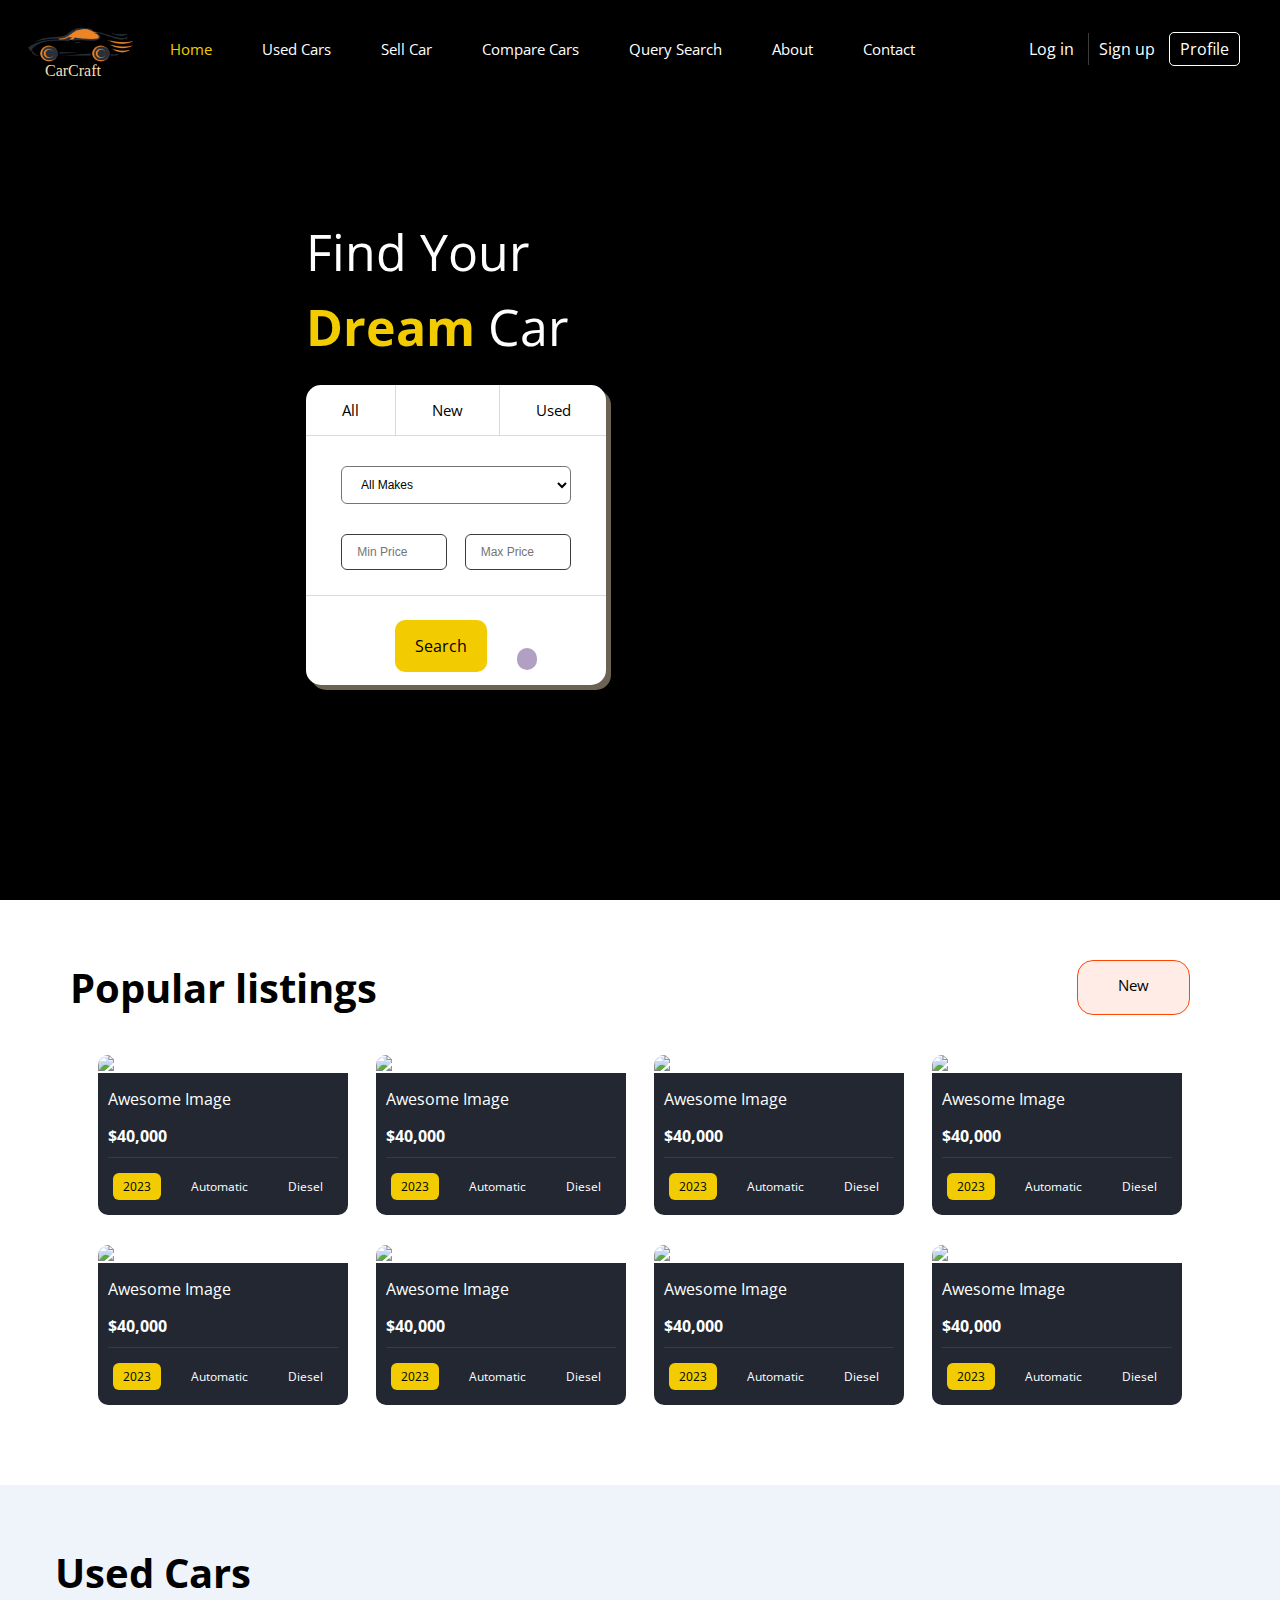
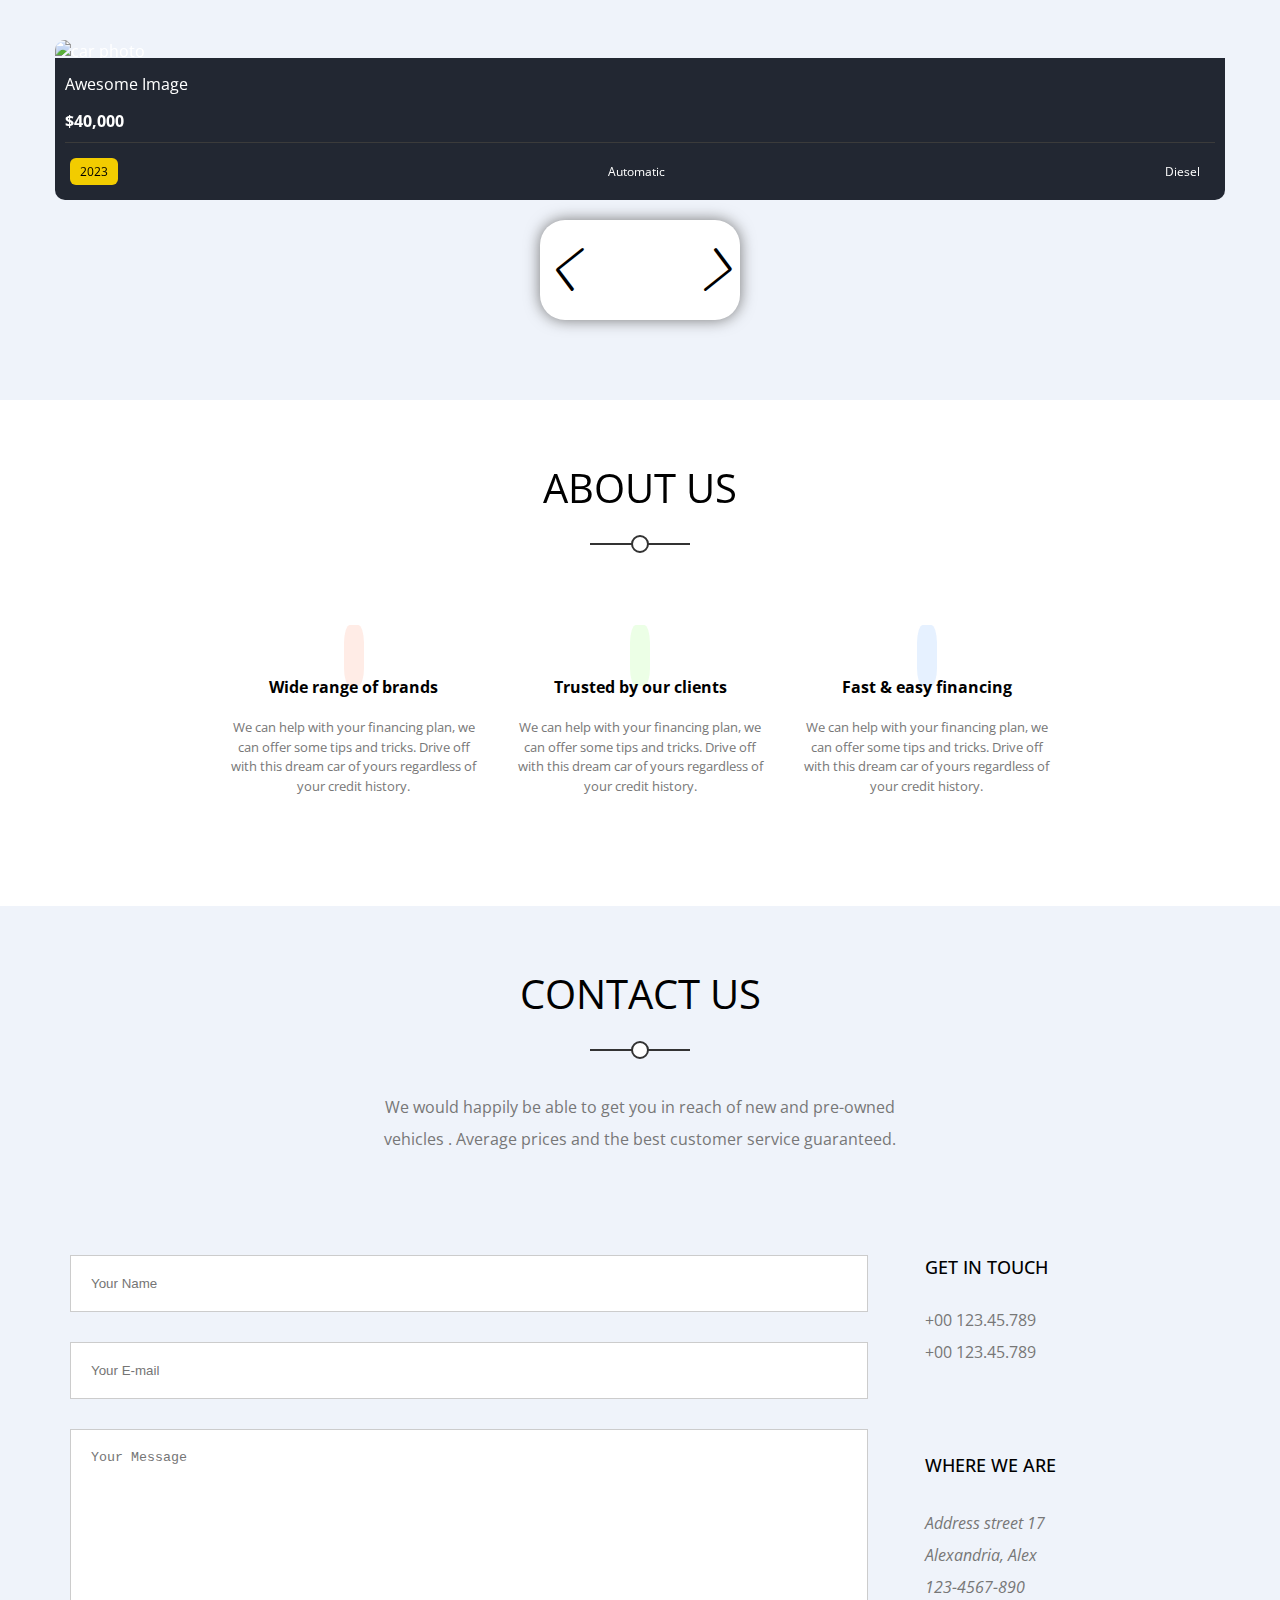
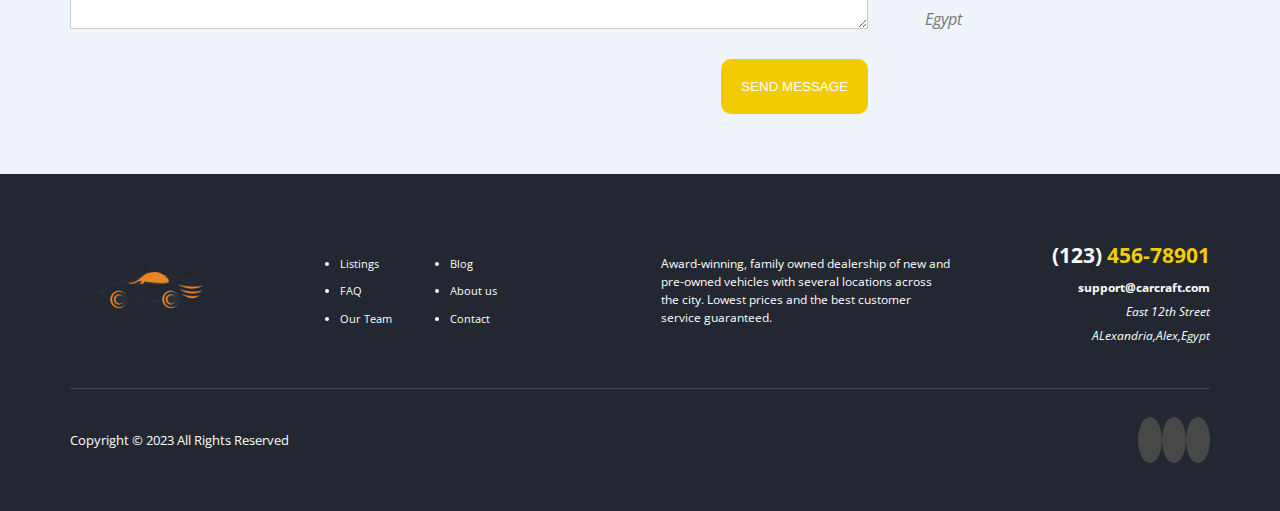
==== commit cdc7fc9c: "Upload The Design" ====
--- a/index.html
+++ b/index.html
@@ -5,7 +5,8 @@
   <meta charset="UTF-8">
   <meta http-equiv="X-UA-Compatible" content="IE=edge">
   <meta name="viewport" content="width=device-width, initial-scale=1.0">
-  <title>Car DSS Project</title>
+  <link rel="logo" href="images/favpng_sports-car-logo.png" type="image/icon">
+  <title>Car DSS Project </title>
   <!-- Render all elements normally -->
   <link rel="stylesheet" href="css/normalize.css">
   <!-- Fonts awesome library -->
@@ -68,23 +69,21 @@
           <li class="active">New</li>
           <li>Used</li>
         </ul>
-        <div class="dropbox">
-          <select name="Makes" id="all-makes">
-            <option value="All Makes">All Makes</option>
-          </select>
-          <div class="price">
-            <select name="Max Price" id="price">
-              <option value="Price">Min Price</option>
+        <form action="">
+          <div class="dropbox">
+            <select name="Makes" id="all-makes" s>
+              <option value="All Makes">All Makes</option>
             </select>
-            <select name="Year" id="years">
-              <option value="year">Max Price</option>
-            </select>
+            <div class="price">
+              <input type="text" placeholder="Min Price">
+              <input type="text" placeholder="Max Price">
+            </div>
+            <a class="search" href="search.html">Search <i class=" fa-solid fa-magnifying-glass"> </i></a>
+            <a href="query.html">
+              <i class="query fa-solid fa-question "></i>
+            </a>
           </div>
-        </div>
-        <a class="search" href="search.html">Search <i class=" fa-solid fa-magnifying-glass"> </i></a>
-        <a href="query.html">
-          <i class="query fa-solid fa-question "></i>
-        </a>
+        </form>
       </div>
     </div>
   </div>
@@ -108,109 +107,109 @@
                 <li>Automatic</li>
                 <li>Diesel</li>
               </ul>
-          </a>
-        </div>
-      </div>
-      <div class="box">
-        <a href="car-view.html">
-          <img src="images/img-2.jpg" alt="car photo">
-          <div class="caption">
-            <h4>Awesome Image</h4>
-            <span>40,000</span>
-            <ul>
-              <li class="active">2023</li>
-              <li>Automatic</li>
-              <li>Diesel</li>
-            </ul>
-          </div>
-        </a>
-      </div>
-      <div class="box">
-        <a href="car-view.html">
-          <img src="images/img-3.jpg" alt="car photo">
-          <div class="caption">
-            <h4>Awesome Image</h4>
-            <span>40,000</span>
-            <ul>
-              <li class="active">2023</li>
-              <li>Automatic</li>
-              <li>Diesel</li>
-            </ul>
-          </div>
-        </a>
-      </div>
-      <div class="box">
-        <a href="car-view.html">
-          <img src="images/img-4.jpg" alt="car photo">
-          <div class="caption">
-            <h4>Awesome Image</h4>
-            <span>40,000</span>
-            <ul>
-              <li class="active">2023</li>
-              <li>Automatic</li>
-              <li>Diesel</li>
-            </ul>
-          </div>
-        </a>
-      </div>
-      <div class="box">
-        <a href="car-view.html">
-          <img src="images/img-5.jpg" alt="car photo">
-          <div class="caption">
-            <h4>Awesome Image</h4>
-            <span>40,000</span>
-            <ul>
-              <li class="active">2023</li>
-              <li>Automatic</li>
-              <li>Diesel</li>
-            </ul>
-          </div>
-        </a>
-      </div>
-      <div class="box">
-        <a href="car-view.html">
-          <img src="images/img-6.jpg" alt="car photo">
-          <div class="caption">
-            <h4>Awesome Image</h4>
-            <span>40,000</span>
-            <ul>
-              <li class="active">2023</li>
-              <li>Automatic</li>
-              <li>Diesel</li>
-            </ul>
-          </div>
-        </a>
-      </div>
-      <div class="box">
-        <a href="car-view.html">
-          <img src="images/img-7.jpg" alt="car photo">
-          <div class="caption">
-            <h4>Awesome Image</h4>
-            <span>40,000</span>
-            <ul>
-              <li class="active">2023</li>
-              <li>Automatic</li>
-              <li>Diesel</li>
-            </ul>
-          </div>
-        </a>
-      </div>
-      <div class="box">
-        <a href="car-view.html">
-          <img src="images/img-8.jpg" alt="car photo">
-          <div class="caption">
-            <h4>Awesome Image</h4>
-            <span>40,000</span>
-            <ul>
-              <li class="active">2023</li>
-              <li>Automatic</li>
-              <li>Diesel</li>
-            </ul>
-          </div>
-        </a>
-      </div>
-    </div>
-  </div>
+            </div>
+          </a>
+        </div>
+        <div class="box">
+          <a href="car-view.html">
+            <img src="images/img-2.jpg" alt="car photo">
+            <div class="caption">
+              <h4>Awesome Image</h4>
+              <span>40,000</span>
+              <ul>
+                <li class="active">2023</li>
+                <li>Automatic</li>
+                <li>Diesel</li>
+              </ul>
+            </div>
+          </a>
+        </div>
+        <div class="box">
+          <a href="car-view.html">
+            <img src="images/img-3.jpg" alt="car photo">
+            <div class="caption">
+              <h4>Awesome Image</h4>
+              <span>40,000</span>
+              <ul>
+                <li class="active">2023</li>
+                <li>Automatic</li>
+                <li>Diesel</li>
+              </ul>
+            </div>
+          </a>
+        </div>
+        <div class="box">
+          <a href="car-view.html">
+            <img src="images/img-4.jpg" alt="car photo">
+            <div class="caption">
+              <h4>Awesome Image</h4>
+              <span>40,000</span>
+              <ul>
+                <li class="active">2023</li>
+                <li>Automatic</li>
+                <li>Diesel</li>
+              </ul>
+            </div>
+          </a>
+        </div>
+        <div class="box">
+          <a href="car-view.html">
+            <img src="images/img-5.jpg" alt="car photo">
+            <div class="caption">
+              <h4>Awesome Image</h4>
+              <span>40,000</span>
+              <ul>
+                <li class="active">2023</li>
+                <li>Automatic</li>
+                <li>Diesel</li>
+              </ul>
+            </div>
+          </a>
+        </div>
+        <div class="box">
+          <a href="car-view.html">
+            <img src="images/img-6.jpg" alt="car photo">
+            <div class="caption">
+              <h4>Awesome Image</h4>
+              <span>40,000</span>
+              <ul>
+                <li class="active">2023</li>
+                <li>Automatic</li>
+                <li>Diesel</li>
+              </ul>
+            </div>
+          </a>
+        </div>
+        <div class="box">
+          <a href="car-view.html">
+            <img src="images/img-7.jpg" alt="car photo">
+            <div class="caption">
+              <h4>Awesome Image</h4>
+              <span>40,000</span>
+              <ul>
+                <li class="active">2023</li>
+                <li>Automatic</li>
+                <li>Diesel</li>
+              </ul>
+            </div>
+          </a>
+        </div>
+        <div class="box">
+          <a href="car-view.html">
+            <img src="images/img-8.jpg" alt="car photo">
+            <div class="caption">
+              <h4>Awesome Image</h4>
+              <span>40,000</span>
+              <ul>
+                <li class="active">2023</li>
+                <li>Automatic</li>
+                <li>Diesel</li>
+              </ul>
+            </div>
+          </a>
+        </div>
+      </div>
+    </div>
   </div>
   <!-- End popular listing -->
   <!-- Start used-cars -->
--- a/css/cars.css
+++ b/css/cars.css
@@ -451,18 +451,22 @@
   margin-bottom: 15px;
 }
 
-.home .box .search-box .price select {
-  width: fit-content;
+.home .box .search-box .price input {
+  width: 106px;
   padding: 10px 15px;
   margin: 10px -18px;
   font-weight: normal;
   font-size: 12px;
   background-color: unset;
   color: black;
+  border: none;
+  border: 1px solid #3b3b3b;
   border-radius: 6px;
-  outline-color: var(--main-color);
-}
-
+}
+
+.home .box .search-box .price input:focus {
+  border-color: var(--main-color);
+}
 
 .home .box .search-box .search {
   position: absolute;
@@ -491,13 +495,15 @@
   font-size: 25px;
   padding: 11px 10px;
   background-color: #7235eb;
+  background-color: #b29fc4;
   border-radius: 10px;
   cursor: pointer;
   transition: 0.3s;
 }
 
 .home .box .search-box .query:hover {
-  opacity: 0.85;
+  /* opacity: 0.85; */
+  background-color: #7235eb;
 }
 
 /* End Home */
@@ -692,7 +698,7 @@
 }
 
 .used-cars .container .imgs-container .box img {
-  width: 100%;
+  width: 255px;
   border-radius: 5% 5% 0 0;
   transition: 0.5s;
 }
@@ -1035,15 +1041,19 @@
 
 .login-page .login .forget-password {
   font-size: 14px;
-  margin-bottom: 80px;
+  margin-bottom: 60px;
+  margin-top: 20px;
 }
 
 .login-page .login .forget-password a {
-  margin-left: 170px;
+  margin-left: 165px;
   color: black;
+  text-decoration: underline;
 }
 
 .login-page .login input[type=submit] {
+  width: 150px;
+  margin: auto;
   padding: 14px 40px;
   background-color: var(--secondary-color);
   color: white;
@@ -1097,10 +1107,15 @@
   border: none;
 }
 
-
-.signup-page .signup input[type=submit] {
+.signup-page .signup .signup-button {
+  margin-top: 30px;
+}
+
+
+.signup-page .signup .signup-button input[type=submit] {
+  width: 150px;
   padding: 14px 40px;
-  margin-left: 45px;
+  margin-left: 35px;
   background-color: var(--secondary-color);
   color: white;
   border: none;
@@ -1530,23 +1545,15 @@
   background-color: #f2f2f2;
 }
 
-/* .sell-car form .description .main-input {
-  height: 150px;
-  width: 60%;
+.sell-car form .image .info-box input[type=text] {
+  padding: 10px 15px;
   outline: none;
-  padding: 10px;
-  margin: 15px 10px;
-  caret-color: var(--secondary-color);
-} */
-
-
-.sell-car .container input[type=image] {
-  width: 500px;
-  position: absolute;
-  left: 50%;
-  top: 0;
-  transform: translatex(50%);
-  border-radius: 15px;
+  border: none;
+  border-radius: 10px;
+  background-color: #f2f2f2;
+  width: fit-content;
+  width: 50%;
+  cursor: pointer;
 }
 
 .sell-car .container input[type=submit] {
@@ -1775,16 +1782,18 @@
   position: relative;
 }
 
+.car-view .car-card {
+  display: flex;
+}
+
 .car-view .car-card img {
-  width: 50%;
+  width: 700px;
+  height: 500px;
   border-radius: 10px;
 }
 
 .car-view .car-card .car-info {
   margin-left: 50px;
-  position: absolute;
-  left: 50%;
-  top: 0;
 }
 
 .car-view .car-card .car-info h2 {
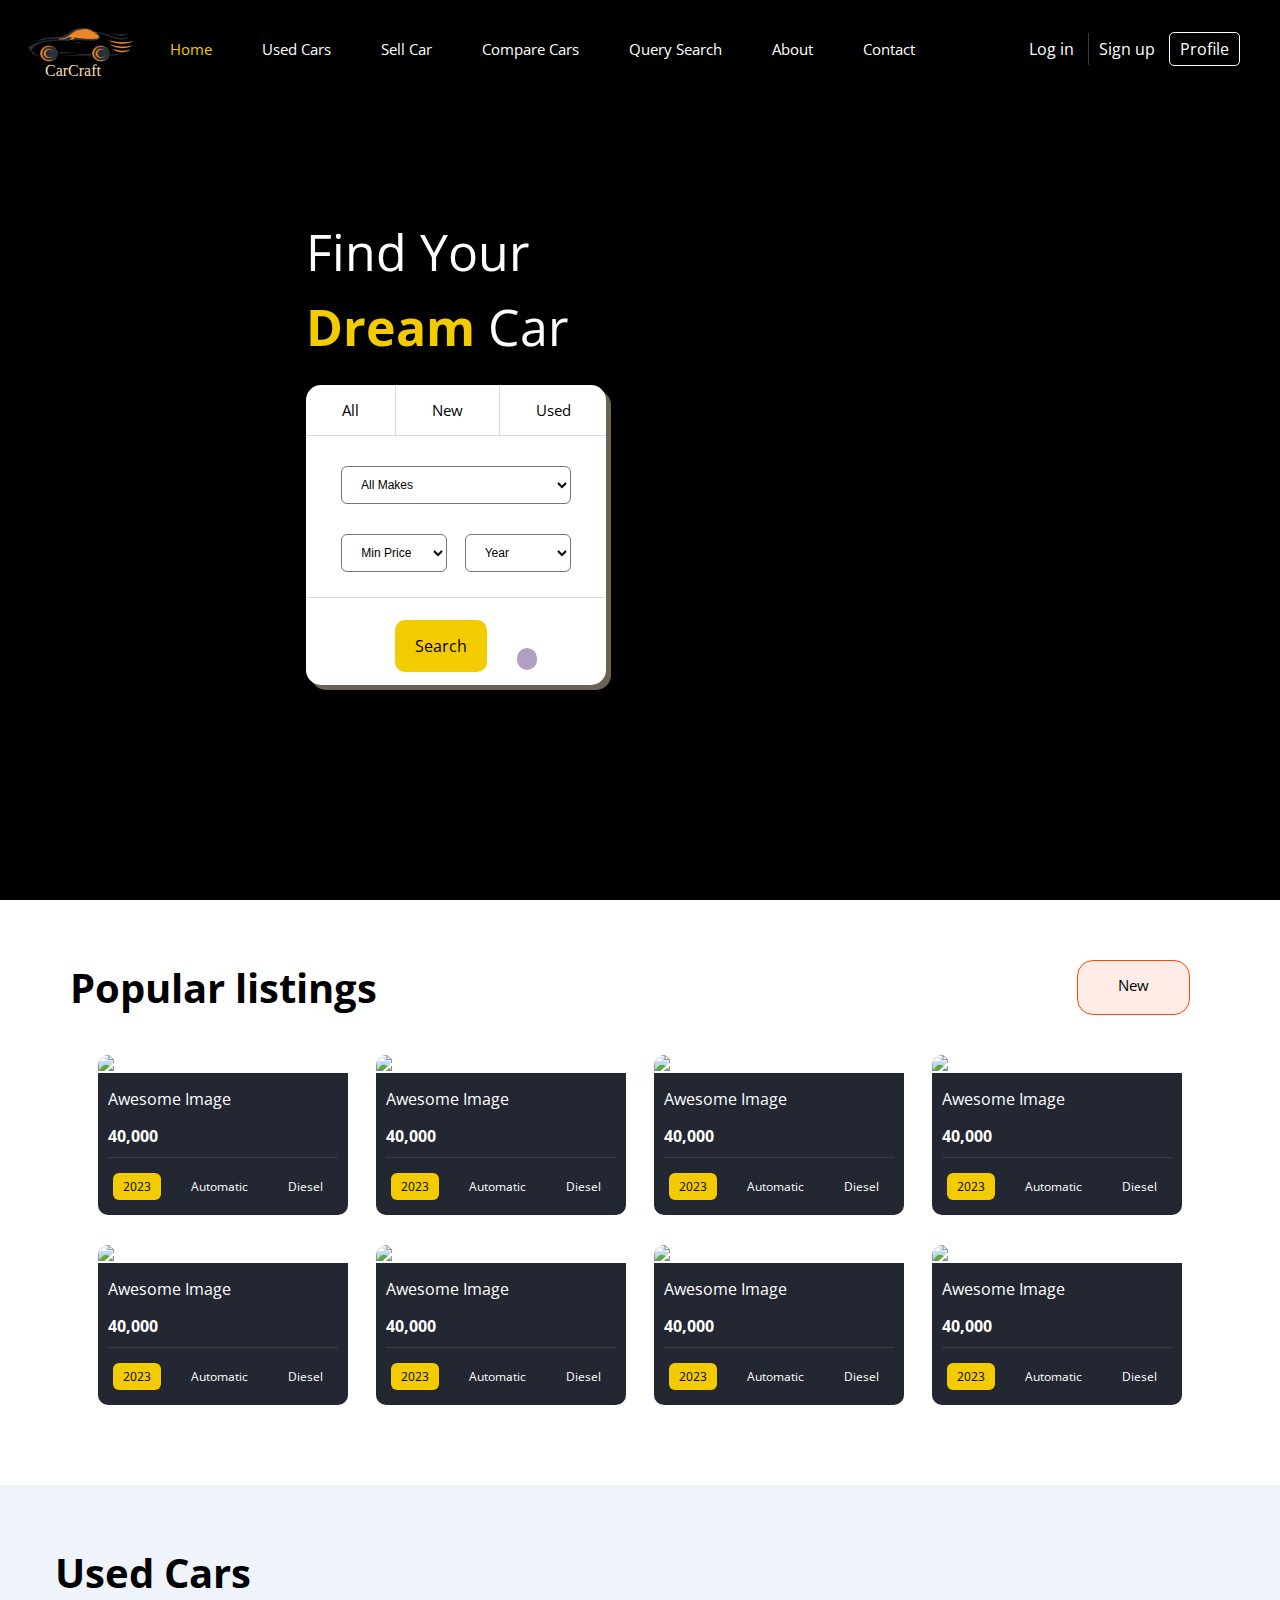
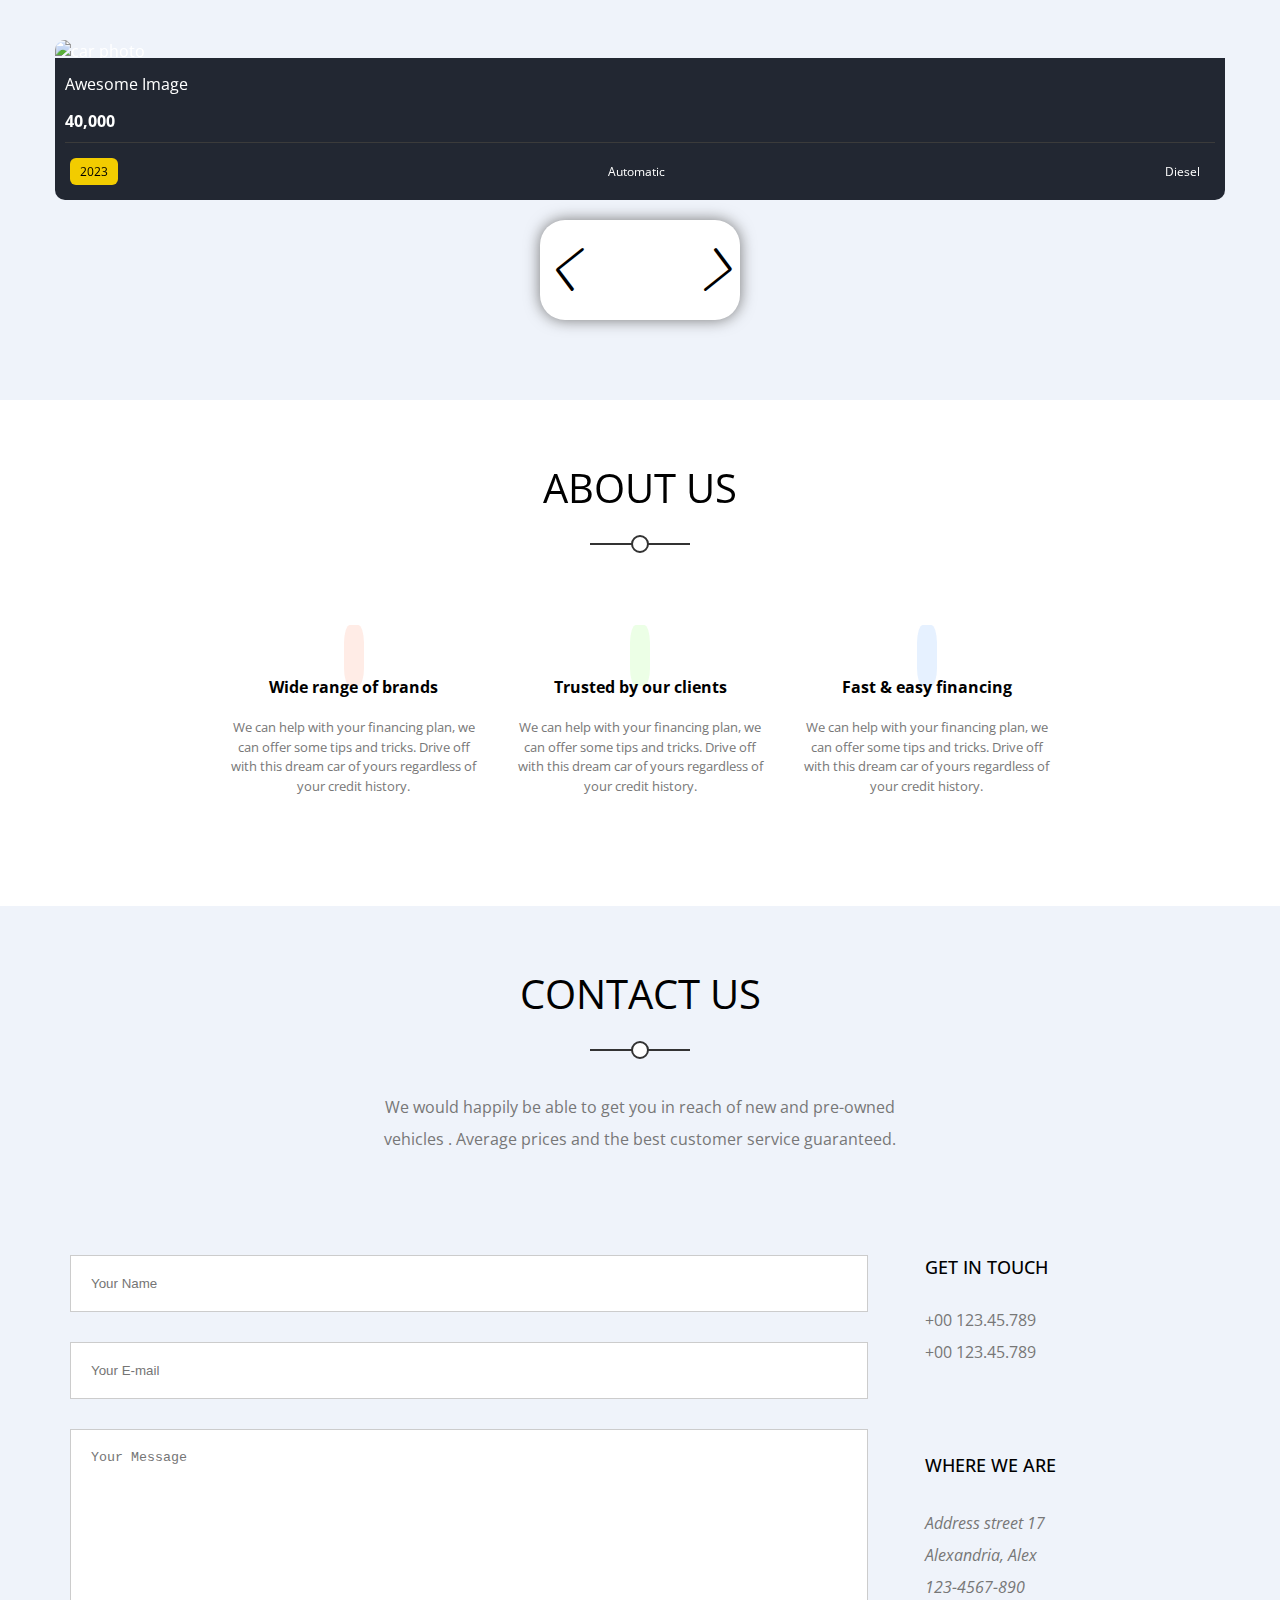
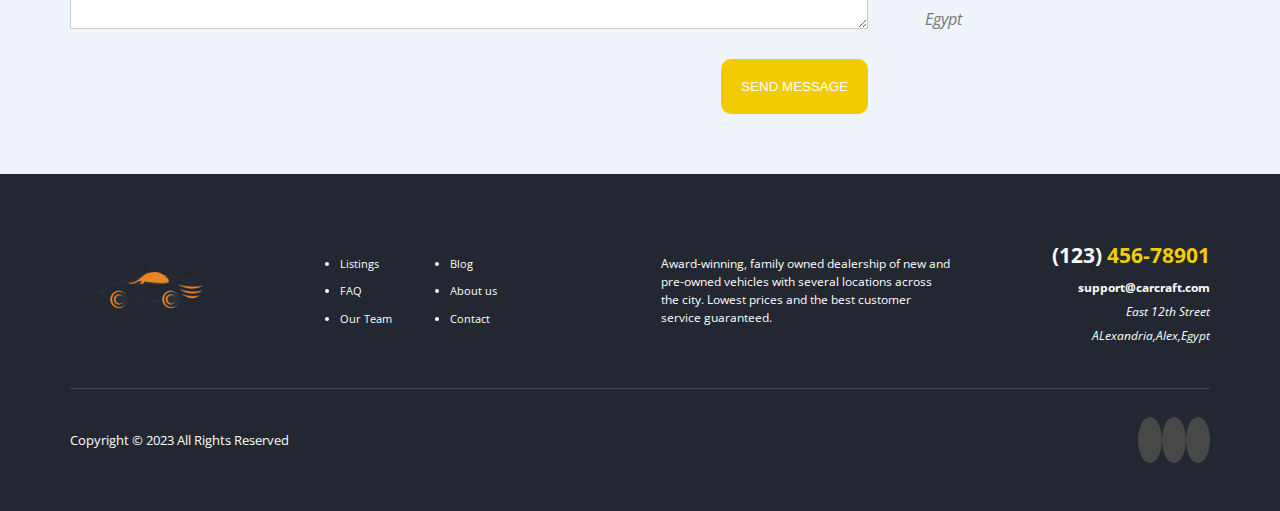
==== commit 95c0d31f: "Upload The Design" ====
--- a/index.html
+++ b/index.html
@@ -75,8 +75,12 @@
               <option value="All Makes">All Makes</option>
             </select>
             <div class="price">
-              <input type="text" placeholder="Min Price">
-              <input type="text" placeholder="Max Price">
+              <select name="" id="">
+                <option value="">Min Price</option>
+              </select>
+              <select name="" id="">
+                <option value="">Year</option>
+              </select>
             </div>
             <a class="search" href="search.html">Search <i class=" fa-solid fa-magnifying-glass"> </i></a>
             <a href="query.html">
--- a/css/cars.css
+++ b/css/cars.css
@@ -451,7 +451,7 @@
   margin-bottom: 15px;
 }
 
-.home .box .search-box .price input {
+.home .box .search-box .price select {
   width: 106px;
   padding: 10px 15px;
   margin: 10px -18px;
@@ -459,14 +459,10 @@
   font-size: 12px;
   background-color: unset;
   color: black;
-  border: none;
-  border: 1px solid #3b3b3b;
   border-radius: 6px;
-}
-
-.home .box .search-box .price input:focus {
-  border-color: var(--main-color);
-}
+  outline-color: var(--main-color);
+}
+
 
 .home .box .search-box .search {
   position: absolute;
@@ -574,7 +570,8 @@
 }
 
 .popular-listing .container .imgs-container .box img {
-  width: 250px;
+  width: 255px;
+  height: 170px;
   border-radius: 5% 5% 0 0;
   transition: 0.5s;
 }
@@ -604,10 +601,6 @@
   padding: 10px;
 }
 
-.popular-listing .container .imgs-container .box .caption span::before {
-  content: '$';
-  position: relative;
-}
 
 .popular-listing .container .imgs-container .box .caption ul {
   display: flex;
@@ -699,6 +692,7 @@
 
 .used-cars .container .imgs-container .box img {
   width: 255px;
+  height: 200px;
   border-radius: 5% 5% 0 0;
   transition: 0.5s;
 }
@@ -728,10 +722,10 @@
   padding: 10px;
 }
 
-.used-cars .container .imgs-container .box .caption span::before {
+/* .used-cars .container .imgs-container .box .caption span::before {
   content: '$';
   position: relative;
-}
+} */
 
 .used-cars .container .imgs-container .box .caption ul {
   display: flex;
@@ -1041,12 +1035,11 @@
 
 .login-page .login .forget-password {
   font-size: 14px;
-  margin-bottom: 60px;
-  margin-top: 20px;
+  margin-bottom: 80px;
 }
 
 .login-page .login .forget-password a {
-  margin-left: 165px;
+  margin-left: 170px;
   color: black;
   text-decoration: underline;
 }
@@ -1107,15 +1100,11 @@
   border: none;
 }
 
-.signup-page .signup .signup-button {
-  margin-top: 30px;
-}
-
-
-.signup-page .signup .signup-button input[type=submit] {
+
+.signup-page .signup input[type=submit] {
   width: 150px;
   padding: 14px 40px;
-  margin-left: 35px;
+  margin: auto;
   background-color: var(--secondary-color);
   color: white;
   border: none;
@@ -1545,15 +1534,23 @@
   background-color: #f2f2f2;
 }
 
-.sell-car form .image .info-box input[type=text] {
-  padding: 10px 15px;
+/* .sell-car form .description .main-input {
+  height: 150px;
+  width: 60%;
   outline: none;
-  border: none;
-  border-radius: 10px;
-  background-color: #f2f2f2;
-  width: fit-content;
-  width: 50%;
-  cursor: pointer;
+  padding: 10px;
+  margin: 15px 10px;
+  caret-color: var(--secondary-color);
+} */
+
+
+.sell-car .container input[type=image] {
+  width: 500px;
+  position: absolute;
+  left: 50%;
+  top: 0;
+  transform: translatex(50%);
+  border-radius: 15px;
 }
 
 .sell-car .container input[type=submit] {
@@ -1593,10 +1590,22 @@
   flex-wrap: wrap;
   justify-content: space-between;
   border-bottom: 1px solid #ddd;
-  padding-bottom: 40px;
+  padding-bottom: 80px;
 }
 
 .search .filter select {
+  width: 18%;
+  margin: 10px 0;
+  padding: 10px;
+  font-size: 12px;
+  border-radius: 10px;
+  font-weight: normal;
+  color: #6c6253;
+  border: none;
+  outline-color: var(--secondary-color);
+}
+
+.search .filter input[type=text] {
   width: 18%;
   margin: 10px 0;
   padding: 10px;
@@ -1726,6 +1735,8 @@
   font-weight: bold;
   color: var(--secondary-color);
   align-self: flex-start;
+  position: absolute;
+  right: 32%;
 }
 
 .search .slider {
@@ -1796,6 +1807,18 @@
   margin-left: 50px;
 }
 
+/* .car-view .car-card img {
+  width: 50%;
+  border-radius: 10px;
+}
+
+.car-view .car-card .car-info {
+  margin-left: 50px;
+  position: absolute;
+  left: 50%;
+  top: 0;
+} */
+
 .car-view .car-card .car-info h2 {
   font-weight: normal;
   font-size: 30px;
@@ -1838,7 +1861,7 @@
 .car-view .car-card a button {
   position: absolute;
   bottom: -15%;
-  left: 25%;
+  left: 30%;
   transform: translateX(-50%);
   font-size: 20px;
   font-weight: bold;
